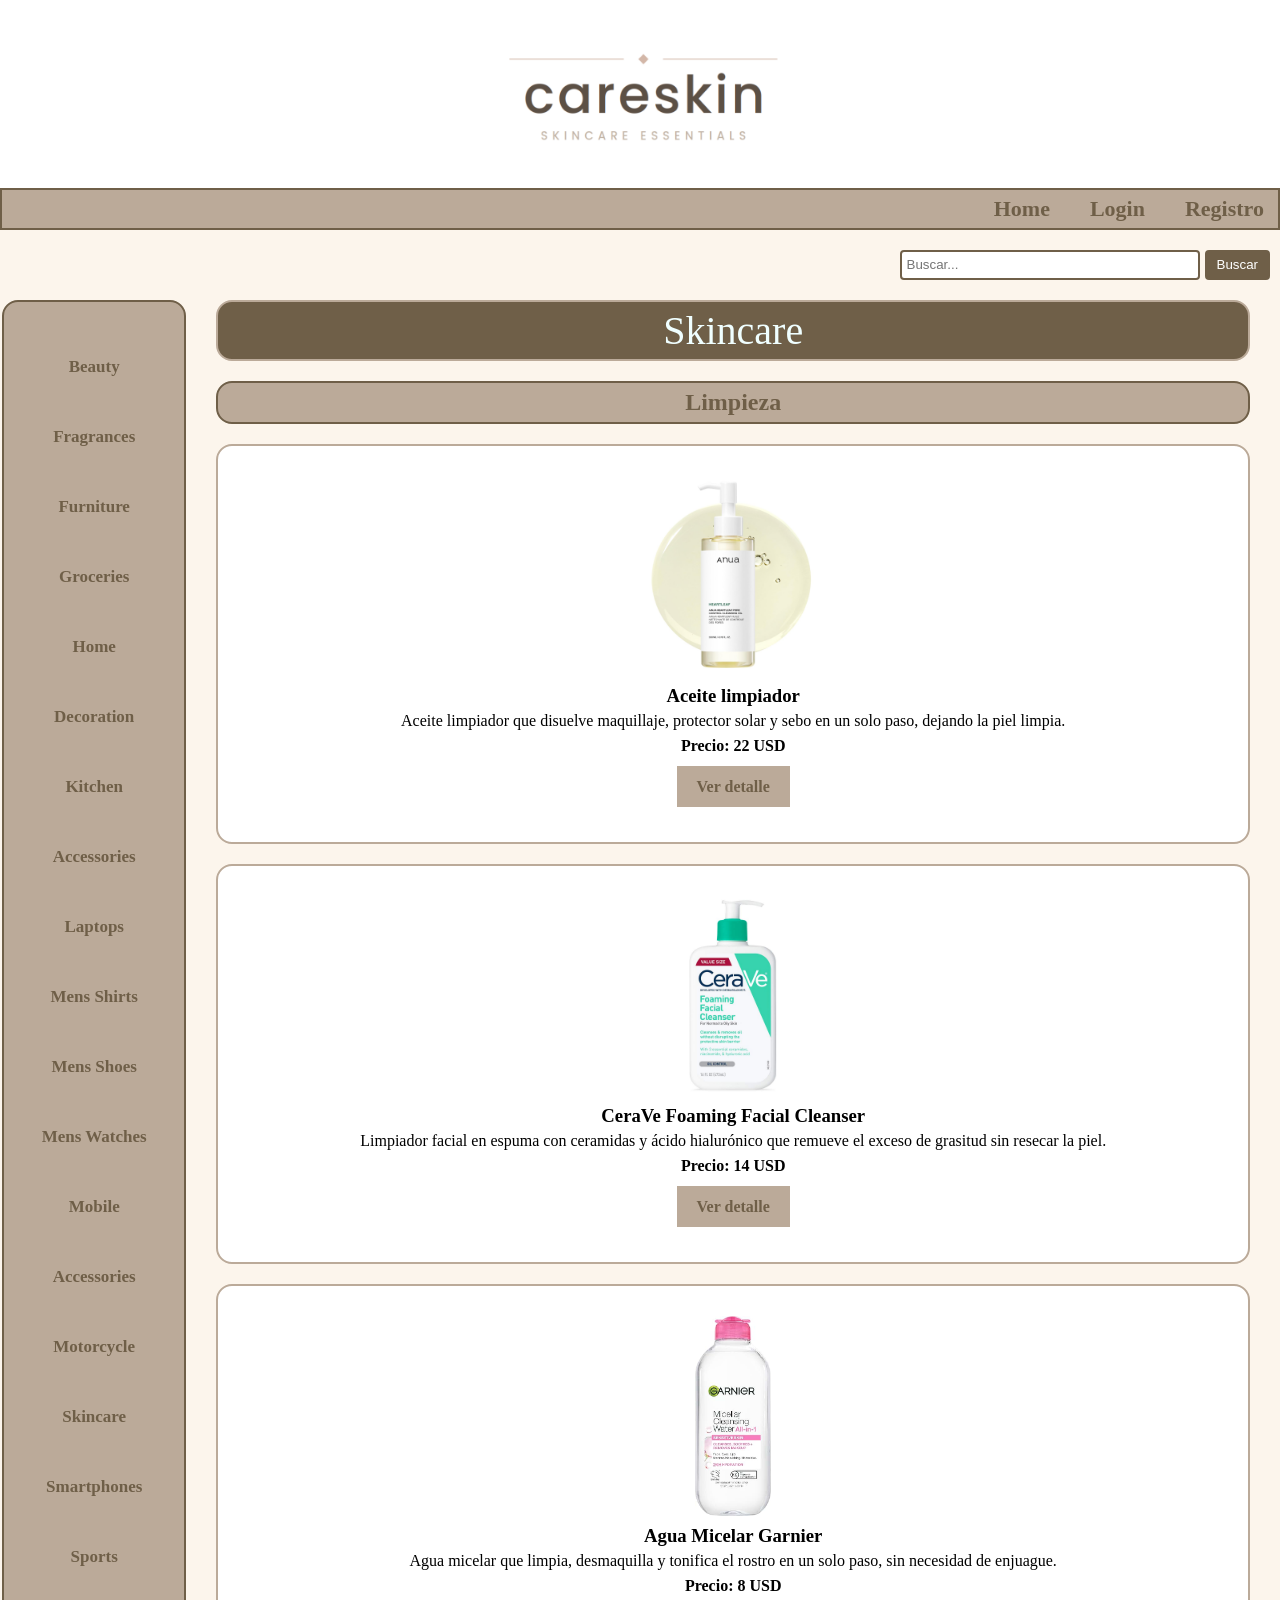
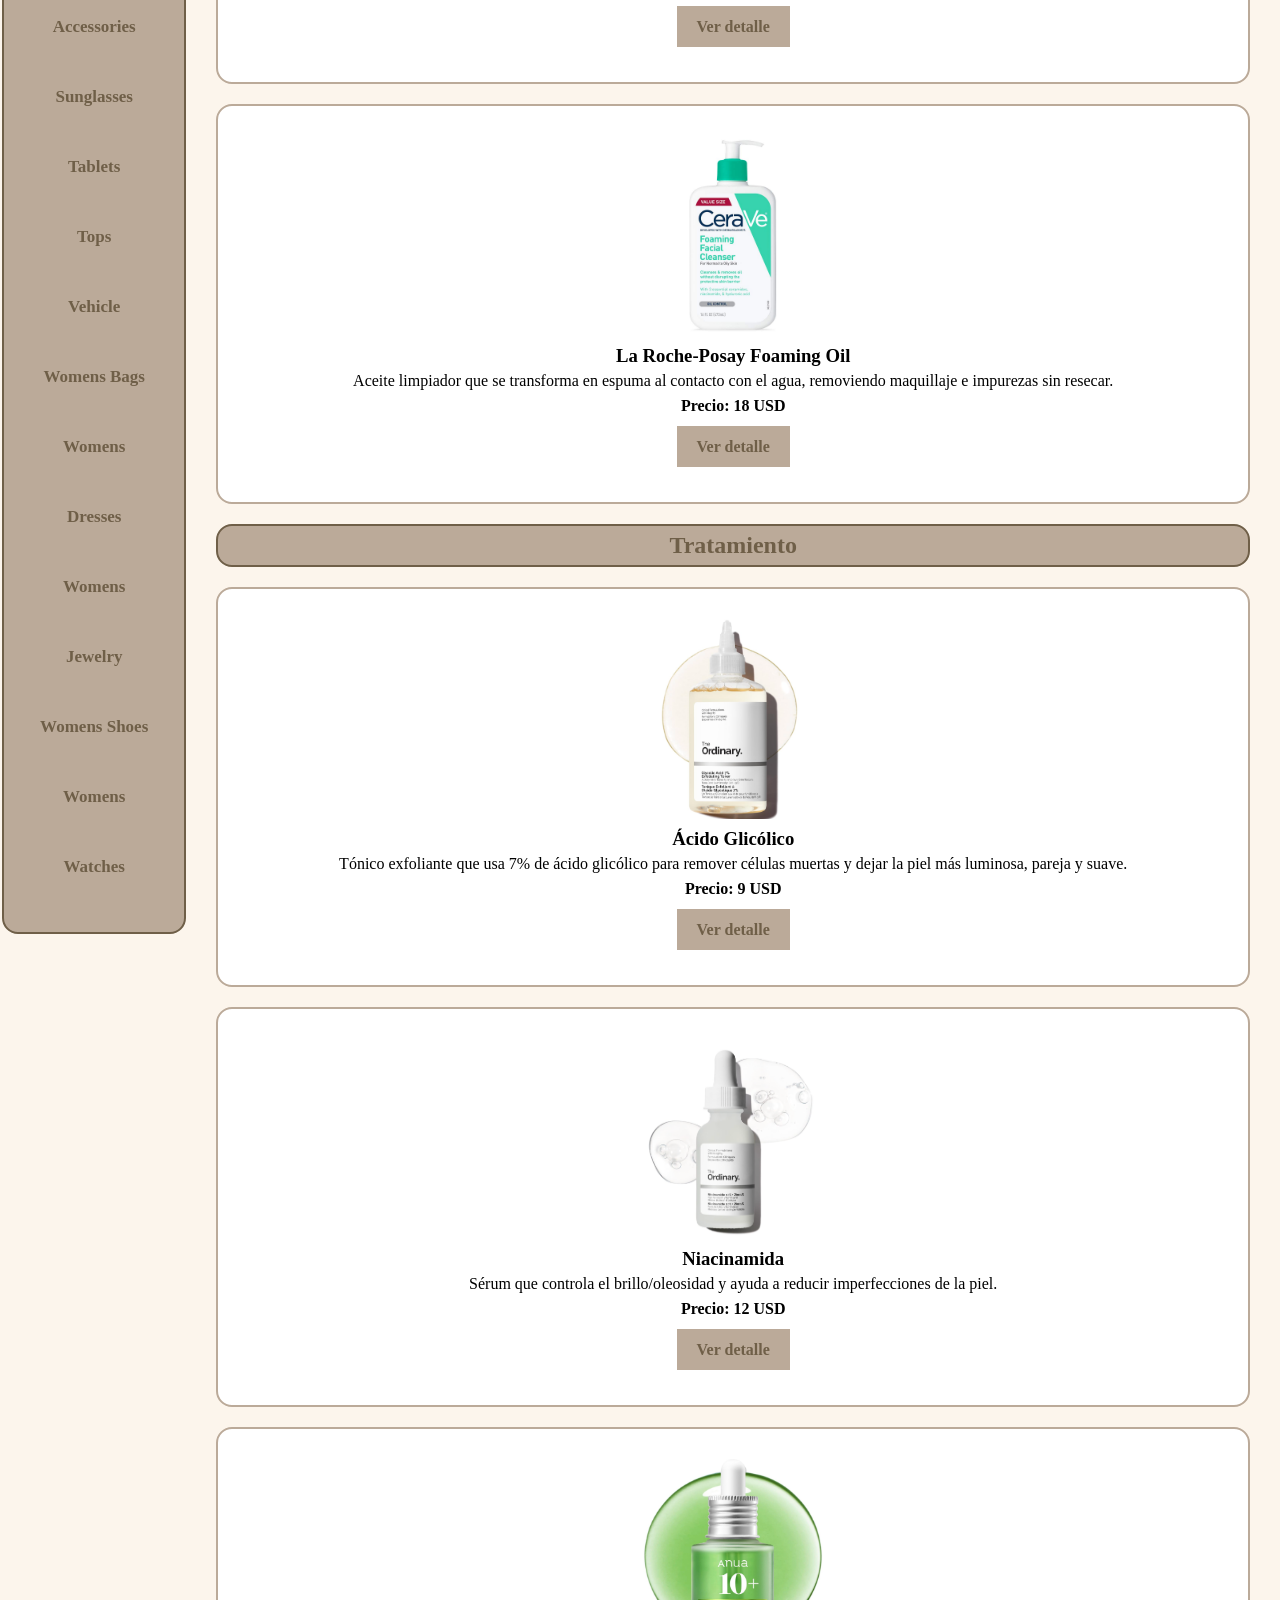
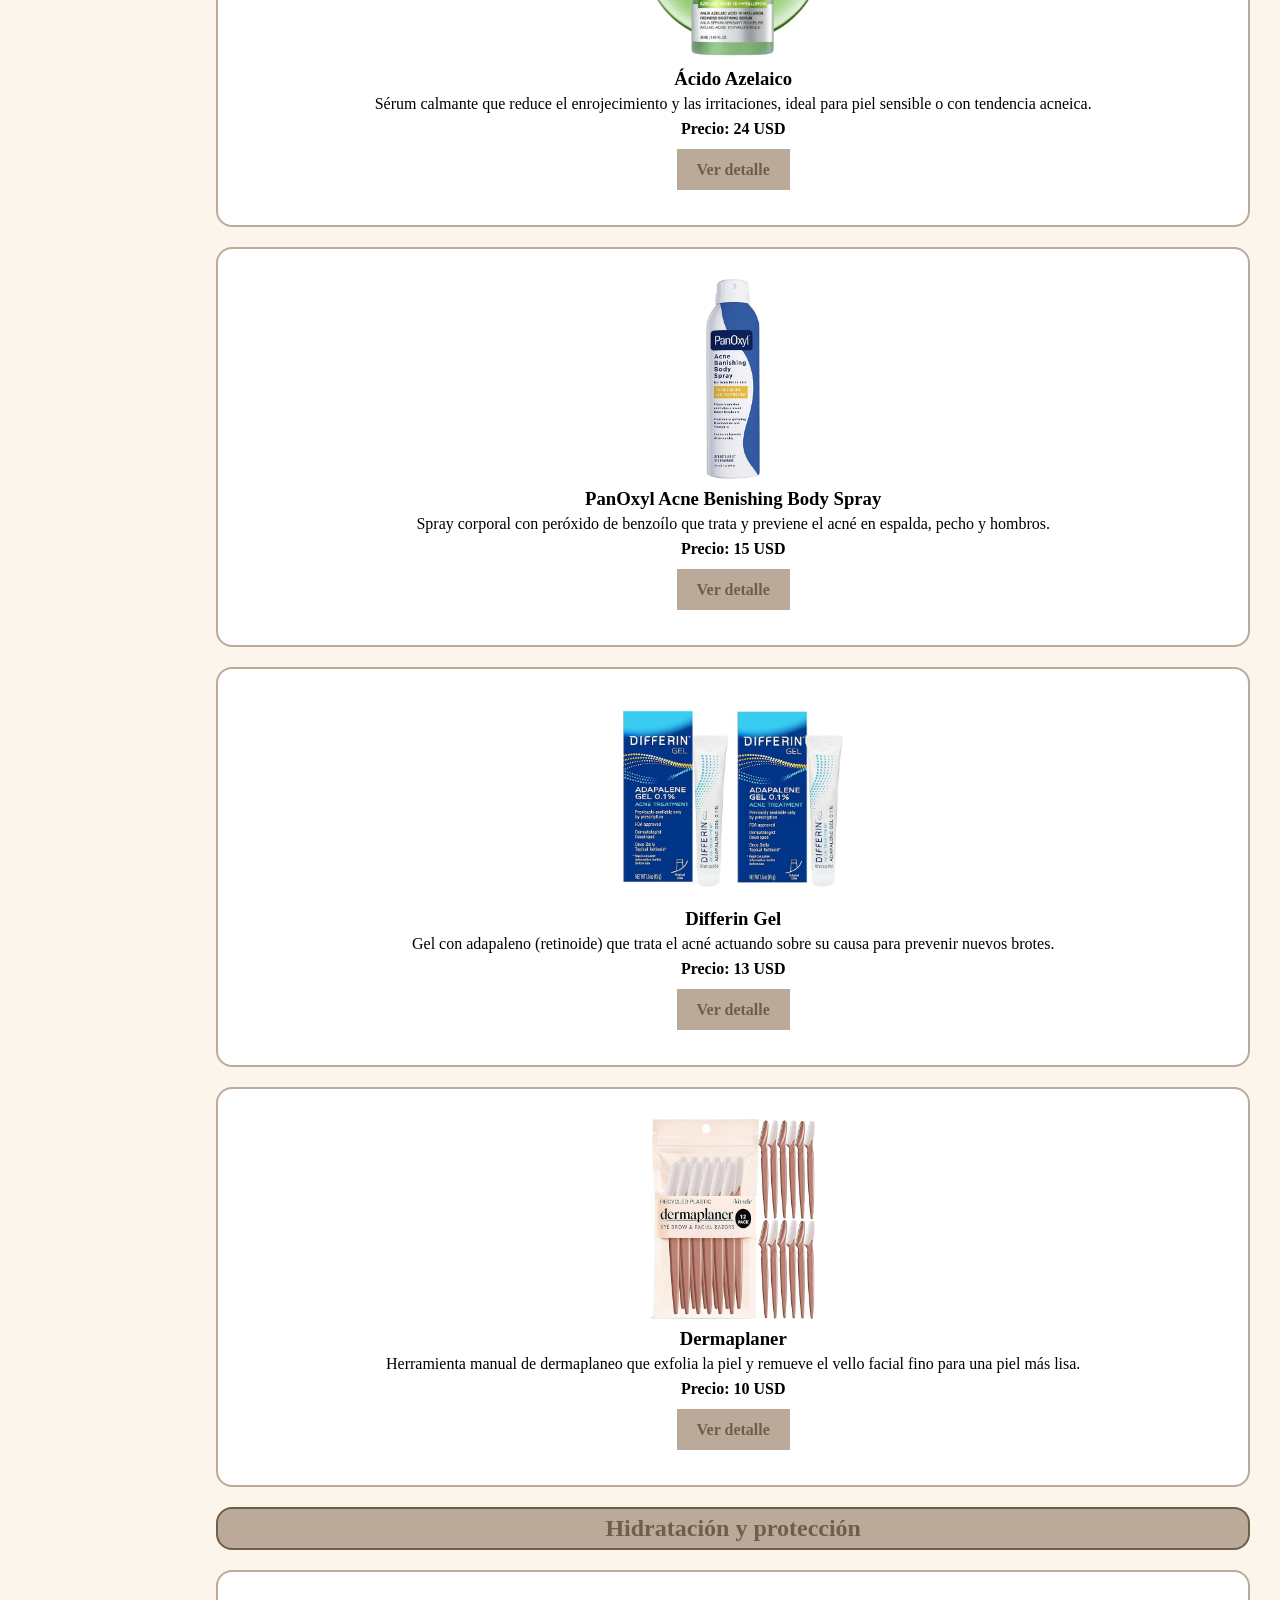
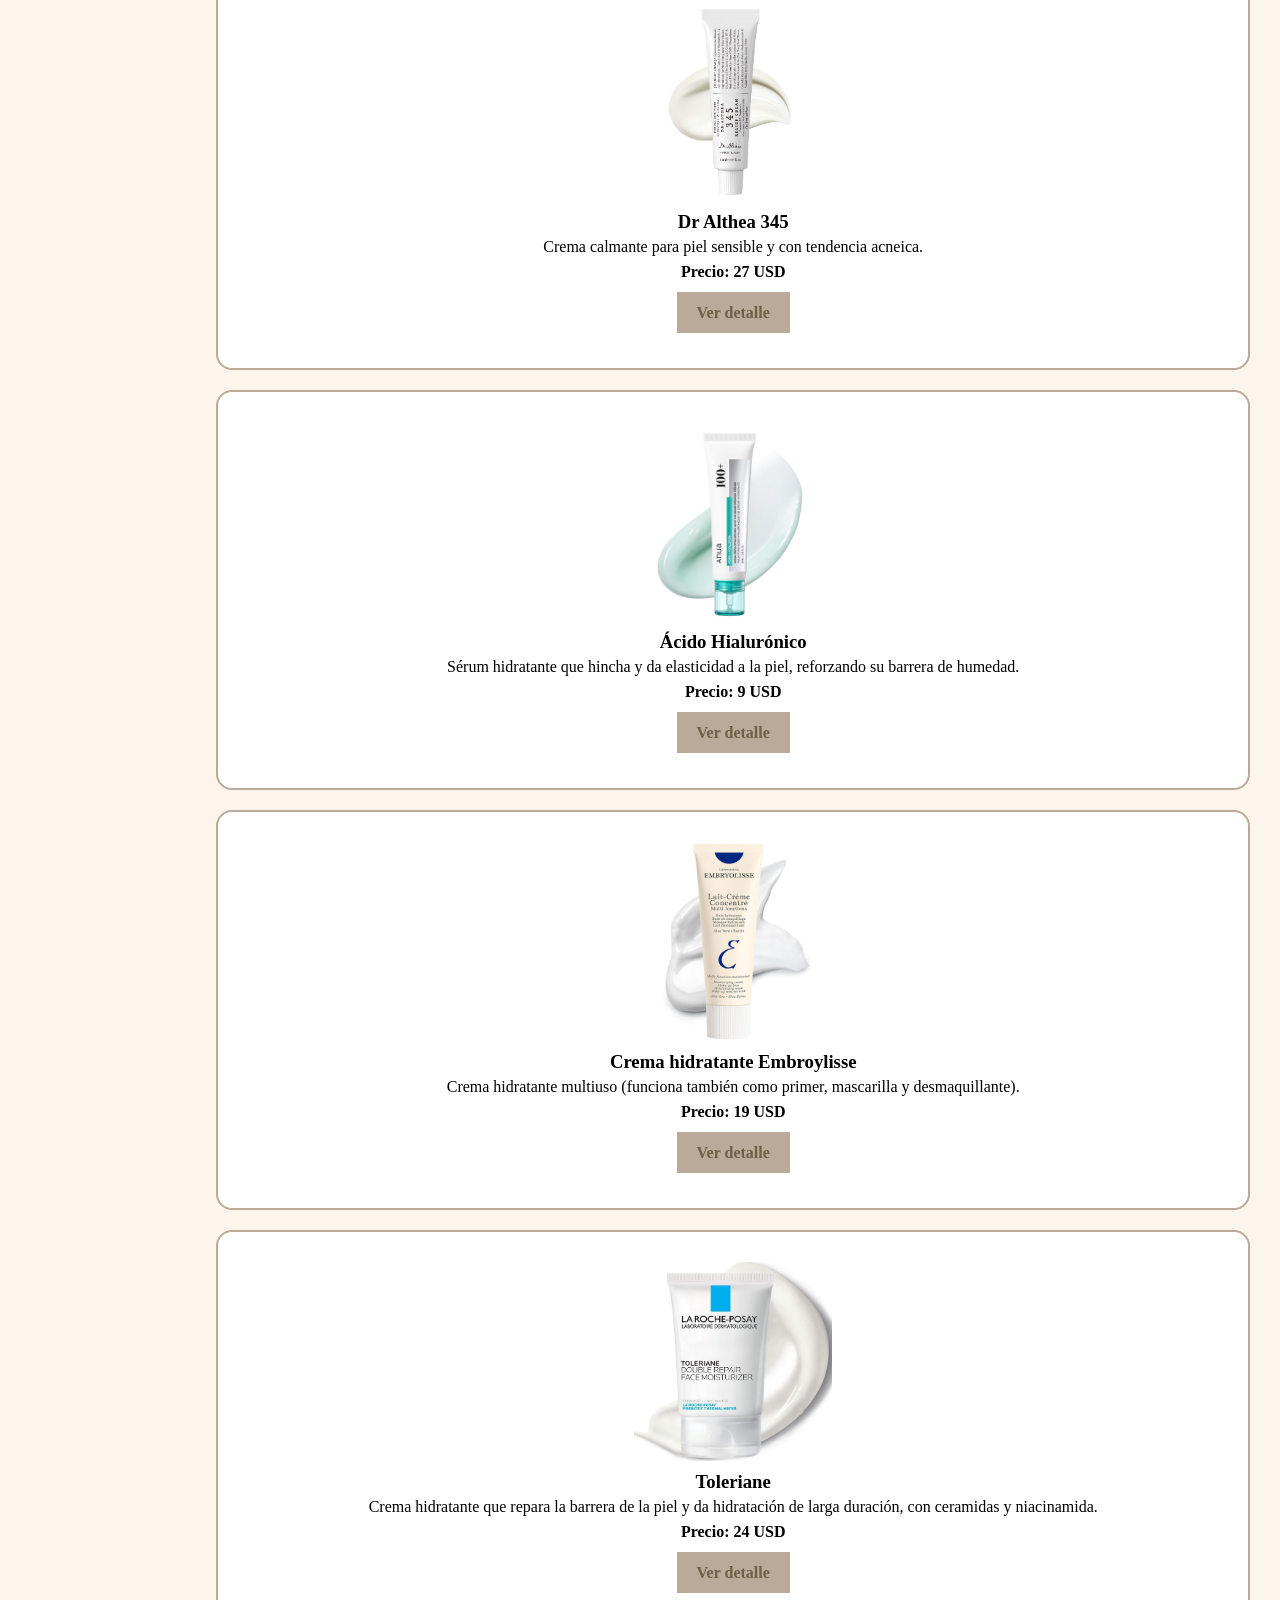
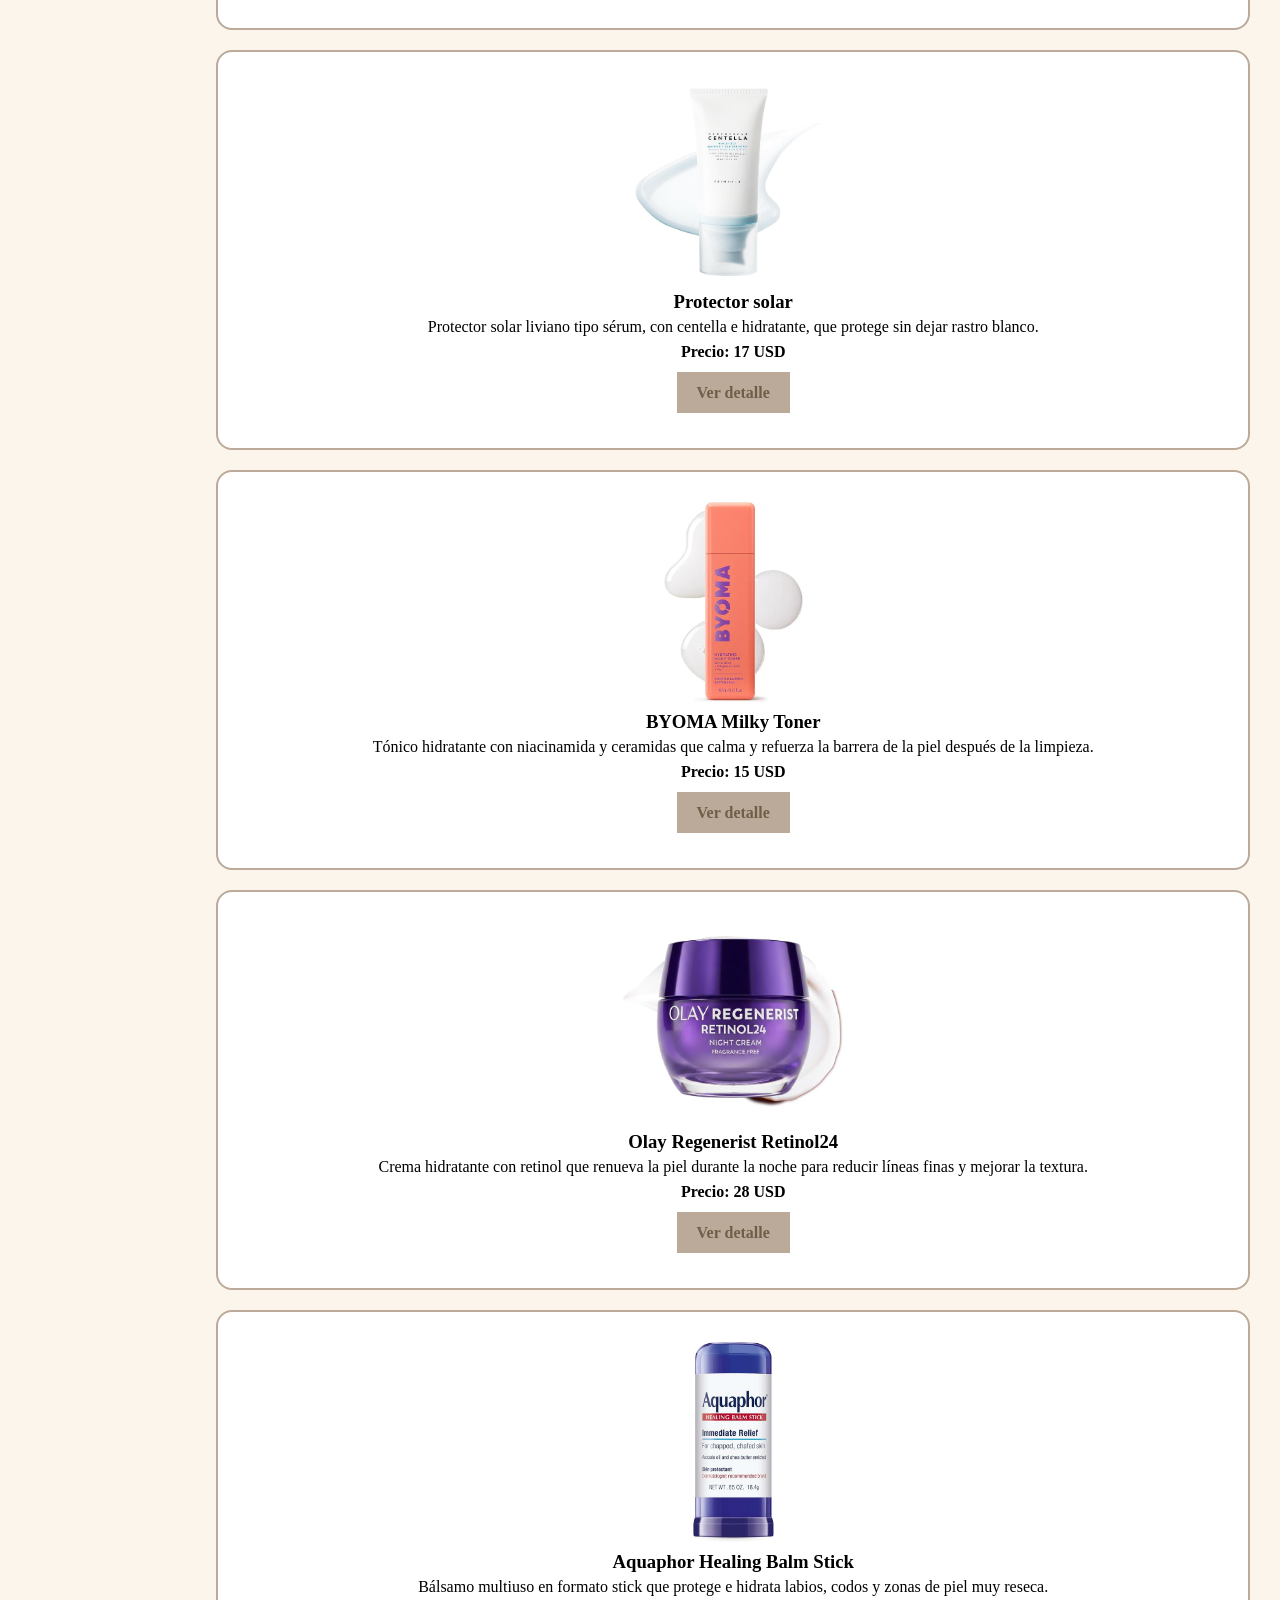
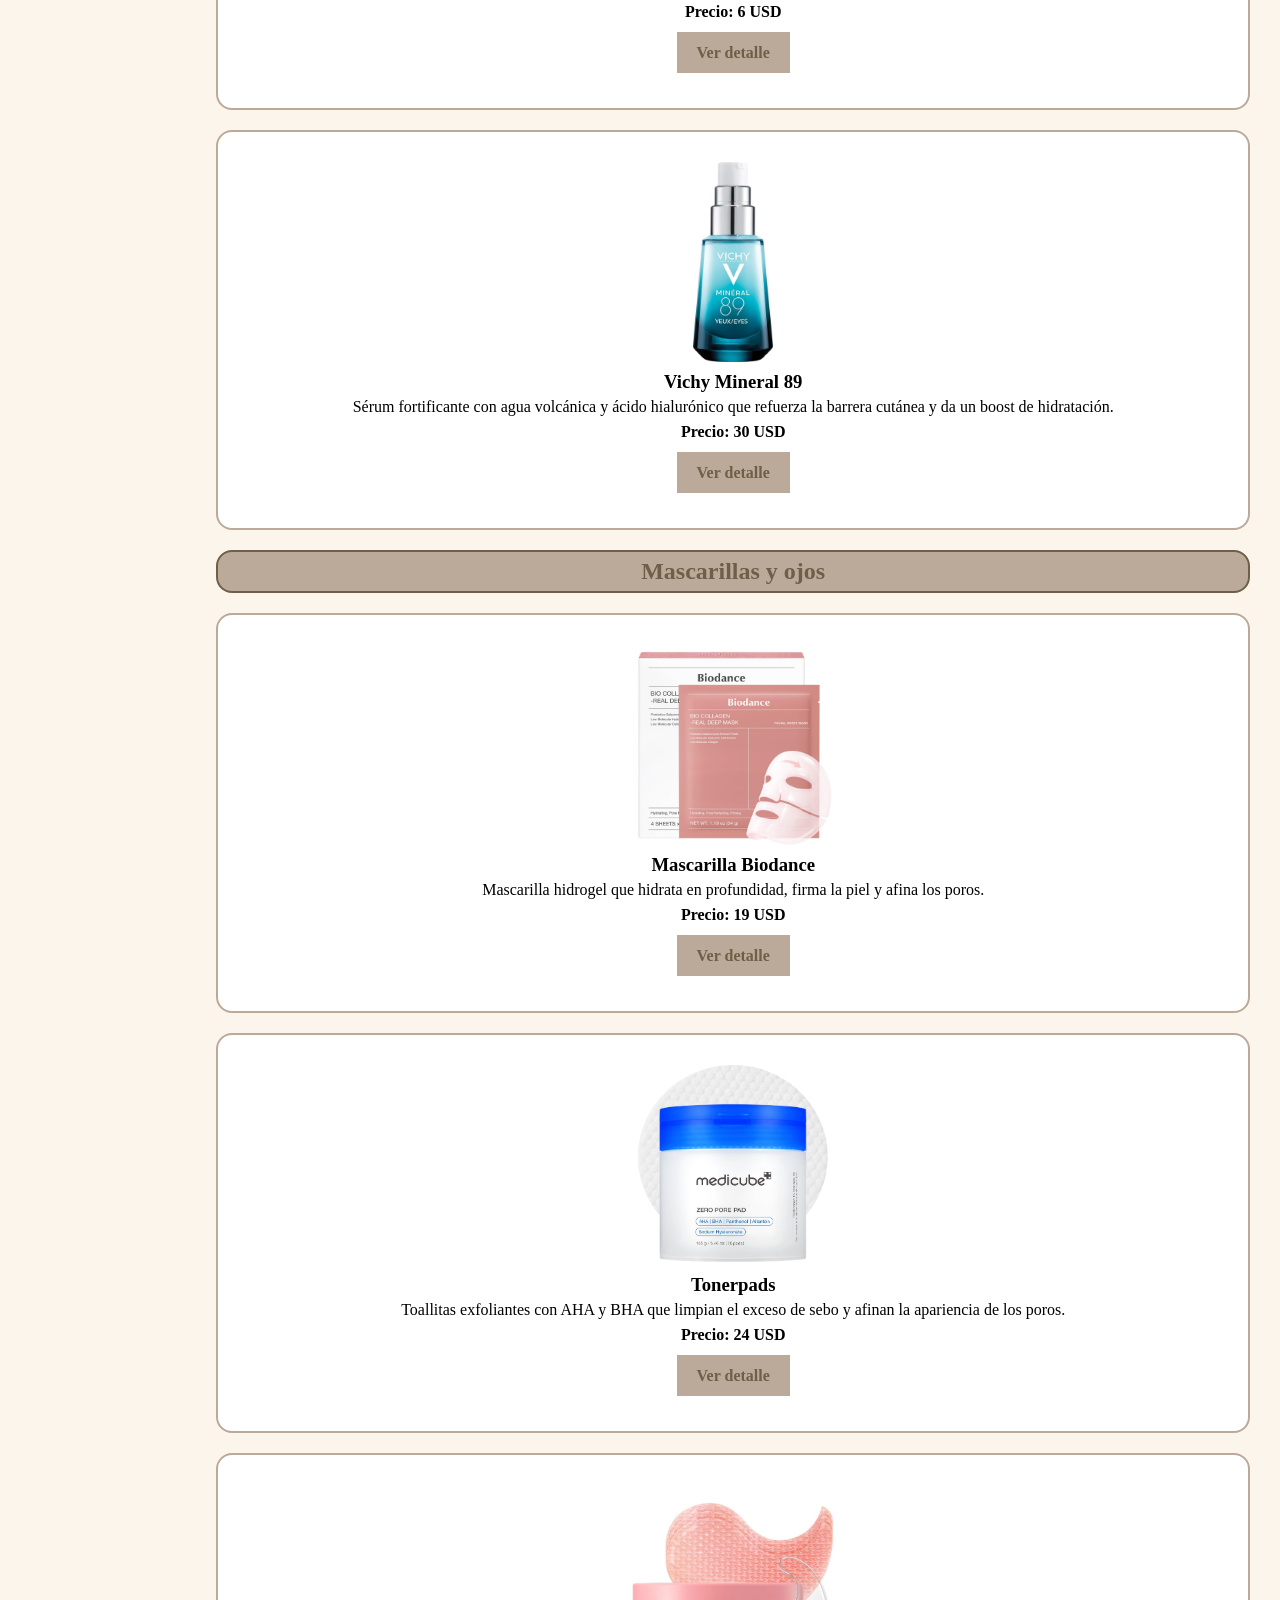
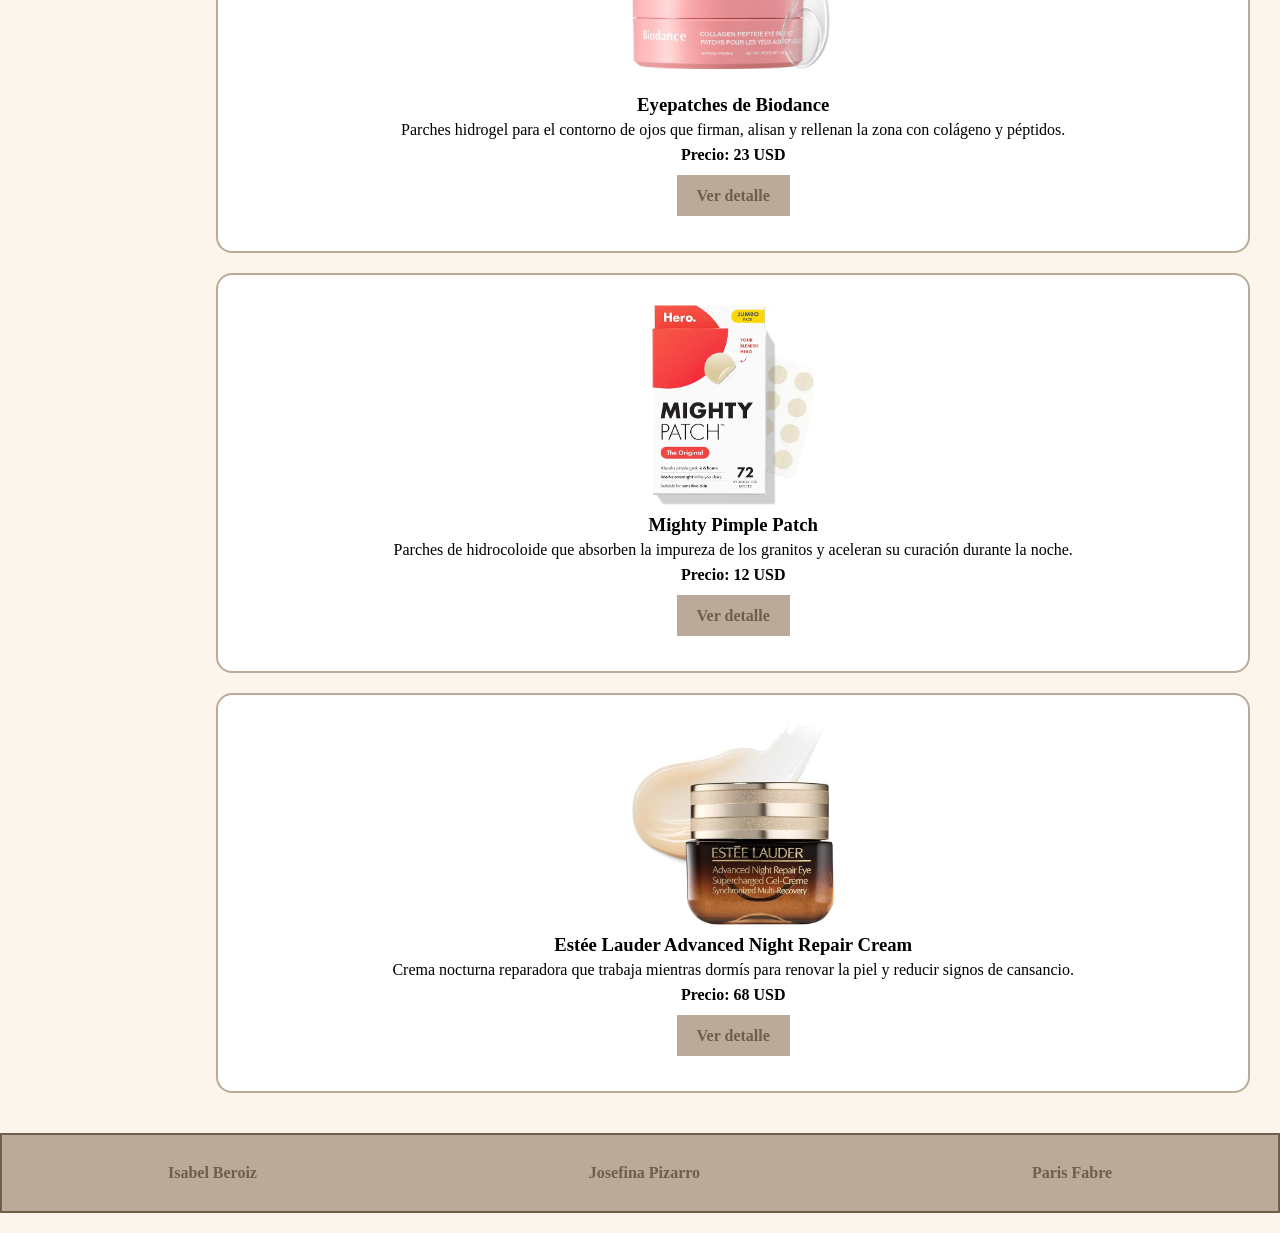
==== category.html @ c6a38566 "linkeamos los js con html" ====
<!DOCTYPE html>
<html lang="en">
<head>
    <meta charset="UTF-8">
    <meta name="viewport" content="width=device-width, initial-scale=1.0">
    <link rel="stylesheet" href="./css/styles.css">
    <title>Document</title>
</head>
<body>
    <header>
        <div class="logo-contenedor">
            <a href="./index.html">
                <img class="logo" src="./img/logo.png" alt="CareSkin">
            </a>
        </div>
        <nav class="horizontal">
            <ul>
                <li><a href="./index.html">Home</a></li>
                <li><a href="./login.html">Login</a></li>
                <li><a href="./register.html">Registro</a></li>
            </ul>
               </nav>
            <form action="./search-results.html" method="get" class="buscador-form">
                <input type="text" name="search" placeholder="Buscar..." class="buscador-input">
                <button type="submit" class="buscador-boton">Buscar</button>
            </form>
    </header>
    <div class="layout">
    <nav class="vertical">
        <ul>
            <li><a href="./category.html">Beauty</a></li>
            <li><a href="./category.html">Fragrances</a></li>
            <li><a href="./category.html">Furniture</a></li>
            <li><a href="./category.html">Groceries</a></li>
            <li><a href="./category.html">Home Decoration</a></li>
            <li><a href="./category.html">Kitchen Accessories</a></li>
            <li><a href="./category.html">Laptops</a></li>
            <li><a href="./category.html">Mens Shirts</a></li>
            <li><a href="./category.html">Mens Shoes</a></li>
            <li><a href="./category.html">Mens Watches</a></li>
            <li><a href="./category.html">Mobile Accessories</a></li>
            <li><a href="./category.html">Motorcycle</a></li>
            <li><a href="./category.html">Skincare</a></li>
            <li><a href="./category.html">Smartphones</a></li>
            <li><a href="./category.html">Sports Accessories</a></li>
            <li><a href="./category.html">Sunglasses</a></li>
            <li><a href="./category.html">Tablets</a></li>
            <li><a href="./category.html">Tops</a></li>
            <li><a href="./category.html">Vehicle</a></li>
            <li><a href="./category.html">Womens Bags</a></li>
            <li><a href="./category.html">Womens Dresses</a></li>
            <li><a href="./category.html">Womens Jewelry</a></li>
            <li><a href="./category.html">Womens Shoes</a></li>
            <li><a href="./category.html">Womens Watches</a></li>
        </ul>
    </nav>
    <section class="categoria">
        <h2 class="titulo-categoria">Skincare</h2>
        <div class="limpieza">
            <h2>Limpieza</h2> 
            <article class="producto">
                <img class="imagen" src="./img/mas.vendidos/limpiador.png" alt="Aceite Limpiador" class="img">
                <h3>Aceite limpiador</h3>
                <p>Aceite limpiador que disuelve maquillaje, protector solar y sebo en un solo paso, dejando la piel limpia.</p>
                <h4>Precio: 22 USD </h4>
                <a href="./product.html">Ver detalle</a>
            </article>
             <article class="producto">
                <img class="imagen" src="./img/aleatorios/cleanser.jpg" alt="CeraVe cleanser">
                <h3>CeraVe Foaming Facial Cleanser</h3>
                <p>Limpiador facial en espuma con ceramidas y ácido hialurónico que remueve el exceso de grasitud sin resecar la piel.</p>
                <h4>Precio: 14 USD</h4>
                <a href="./product.html">Ver detalle</a>
            </article>
              <article class="producto">
                <img class="imagen" src="./img/aleatorios/micelar.jpg" alt="Agus Micelar">
                <h3>Agua Micelar Garnier</h3>
                <p>Agua micelar que limpia, desmaquilla y tonifica el rostro en un solo paso, sin necesidad de enjuague.</p>
                <h4>Precio: 8 USD</h4>
                <a href="./product.html">Ver detalle</a>
            </article>
            
            <article class="producto">
                <img class="imagen" src="./img/aleatorios/cleanser.jpg" alt="Cleanser">
                <h3>La Roche-Posay Foaming Oil</h3>
                <p>Aceite limpiador que se transforma en espuma al contacto con el agua, removiendo maquillaje e impurezas sin resecar.</p>
                <h4>Precio: 18 USD</h4>
                <a href="./product.html">Ver detalle</a>
            </article>
        </div>
        <div class="tratamiento">
            <h2>Tratamiento</h2>
                <article class="producto">
                <img class="imagen" src="./img/mas.vendidos/glicolico.png" alt="Acido Glicolico" class="img">
                <h3>Ácido Glicólico</h3>
                <p>Tónico exfoliante que usa 7% de ácido glicólico para remover células muertas y dejar la piel más luminosa, pareja y suave.</p>
                <h4>Precio: 9 USD</h4>
                <a href="./product.html">Ver detalle</a>
            </article>
            <article class="producto">
                <img class="imagen" src="./img/mas.vendidos/niacinamida.png" alt="Niacinamida" class="img">
                <h3>Niacinamida</h3>
                <p>Sérum que controla el brillo/oleosidad y ayuda a reducir imperfecciones de la piel.</p>
                <h4>Precio: 12 USD</h4>
                <a href="./product.html">Ver detalle</a>
            </article>
            <article class="producto">
                <img class="imagen" src="./img/mas.vendidos/anua.png" alt="Acido Azelaico" class="img">
                <h3>Ácido Azelaico</h3>
                <p>Sérum calmante que reduce el enrojecimiento y las irritaciones, ideal para piel sensible o con tendencia acneica.</p>
                <h4> Precio: 24 USD </h4>
                <a href="./product.html">Ver detalle</a>
            </article>
             <article class="producto">
                <img class="imagen" src="./img/aleatorios/spray.jpg" alt="PanOxyl Acne">
                <h3>PanOxyl Acne Benishing Body Spray</h3>
                <p>Spray corporal con peróxido de benzoílo que trata y previene el acné en espalda, pecho y hombros.</p>
                <h4>Precio: 15 USD</h4>
                <a href="./product.html">Ver detalle</a>
            </article>
            <article class="producto">
                <img class="imagen" src="./img/aleatorios/differin.jpg" alt="Differin">
                <h3>Differin Gel</h3>
                <p>Gel con adapaleno (retinoide) que trata el acné actuando sobre su causa para prevenir nuevos brotes.</p>
                <h4>Precio: 13 USD</h4>
                <a href="./product.html">Ver detalle</a>
            </article>
             <article class="producto">
                <img class="imagen" src="./img/aleatorios/dermaplaner.jpg" alt="Dermaplaner">
                <h3>Dermaplaner</h3>
                <p>Herramienta manual de dermaplaneo que exfolia la piel y remueve el vello facial fino para una piel más lisa.</p>
                <h4>Precio: 10 USD</h4>
                <a href="./product.html">Ver detalle</a>
            </article>
        </div>
        <div class="hidratacion">
            <h2>Hidratación y protección</h2>
            
            <article class="producto">
                <img class="imagen" src="./img/mas.vendidos/crema345.png" alt="Dr Althea 345" class="img">
                <h3>Dr Althea 345</h3>
                <p>Crema calmante para piel sensible y con tendencia acneica.</p>
                <h4>Precio: 27 USD</h4>
                <a href="./product.html">Ver detalle</a>
            </article>
              <article class="producto">
                <img class="imagen" src="./img/mas.vendidos/hyaluronic.png" alt="Acido Hialuronico" class="img">
                <h3>Ácido Hialurónico</h3>
                <p>Sérum hidratante que hincha y da elasticidad a la piel, reforzando su barrera de humedad.</p>
                <h4>Precio: 9 USD</h4>
                <a href="./product.html">Ver detalle</a>
            </article>
            <article class="producto">
                <img class="imagen" src="./img/mas.vendidos/embroylisse.png" alt="Crema Embroylisse" class="img">
                <h3>Crema hidratante Embroylisse</h3>
                <p>Crema hidratante multiuso (funciona también como primer, mascarilla y desmaquillante).</p>
                <h4>Precio: 19 USD </h4>
                <a href="./product.html">Ver detalle</a>
            </article>
               <article class="producto">
                <img class="imagen" src="./img/mas.vendidos/laroche.png" alt="Toleriane" class="img">
                <h3>Toleriane</h3>
                <p>Crema hidratante que repara la barrera de la piel y da hidratación de larga duración, con ceramidas y niacinamida.</p>
                <h4>Precio: 24 USD</h4>
                <a href="./product.html">Ver detalle</a>
            </article>
            <article class="producto">
                <img class="imagen" src="./img/mas.vendidos/protector.png" alt="Protector Solar" class="img">
                <h3>Protector solar</h3>
                <p>Protector solar liviano tipo sérum, con centella e hidratante, que protege sin dejar rastro blanco.</p>
                <h4>Precio: 17 USD</h4>
                <a href="./product.html">Ver detalle</a>
            </article>
            <article class="producto">
                <img class="imagen" src="./img/aleatorios/toner.webp" alt="Toner">
                <h3>BYOMA Milky Toner</h3>
                <p>Tónico hidratante con niacinamida y ceramidas que calma y refuerza la barrera de la piel después de la limpieza.</p>
                <h4>Precio: 15 USD</h4>
                <a href="./product.html">Ver detalle</a>
            </article>
             <article class="producto">
                <img class="imagen" src="./img/aleatorios/retinol.jpg" alt="Retinol">
                <h3>Olay Regenerist Retinol24</h3>
                <p>Crema hidratante con retinol que renueva la piel durante la noche para reducir líneas finas y mejorar la textura.</p>
                <h4>Precio: 28 USD</h4>
                <a href="./product.html">Ver detalle</a>
            </article>
              <article class="producto">
                <img class="imagen" src="./img/aleatorios/aquaphor.jpg" alt="Aquaphor">
                <h3>Aquaphor Healing Balm Stick</h3>
                <p>Bálsamo multiuso en formato stick que protege e hidrata labios, codos y zonas de piel muy reseca.</p>
                <h4>Precio: 6 USD</h4>
                <a href="./product.html">Ver detalle</a>
            </article>
            <article class="producto">
                <img class="imagen" src="./img/aleatorios/vichy.jpg" alt="Vichy">
                <h3>Vichy Mineral 89</h3>
                <p>Sérum fortificante con agua volcánica y ácido hialurónico que refuerza la barrera cutánea y da un boost de hidratación.</p>
                <h4>Precio: 30 USD</h4>
                <a href="./product.html">Ver detalle</a>
            </article>
        </div>
        <div class="mascarillas">
            <h2>Mascarillas y ojos</h2>
             <article class="producto">
                <img class="imagen" src="./img/mas.vendidos/mascarilla.png" alt="Mascarilla Biodance" class="img">
                <h3>Mascarilla Biodance</h3> 
                <p>Mascarilla hidrogel que hidrata en profundidad, firma la piel y afina los poros.</p>
                <h4>Precio: 19 USD</h4>
                <a href="./product.html">Ver detalle</a>
            </article>
            <article class="producto">
                <img class="imagen" src="./img/mas.vendidos/tonerpads.png" alt="Toner Pads" class="img">
                <h3>Tonerpads</h3>
                <p>Toallitas exfoliantes con AHA y BHA que limpian el exceso de sebo y afinan la apariencia de los poros.</p>
                <h4> Precio: 24 USD</h4>
                <a href="./product.html">Ver detalle</a>
            </article>
            <article class="producto">
                <img class="imagen" src="./img/mas.vendidos/ojeras.png" alt="Eye Patches" class="img">
                <h3>Eyepatches de Biodance</h3>
                <p>Parches hidrogel para el contorno de ojos que firman, alisan y rellenan la zona con colágeno y péptidos.</p>
                <h4>Precio: 23 USD</h4>
                <a href="./product.html">Ver detalle</a>
            </article>
            <article class="producto">
                <img class="imagen" src="./img/aleatorios/ppatches.webp" alt="Patches">
                <h3>Mighty Pimple Patch</h3>
                <p>Parches de hidrocoloide que absorben la impureza de los granitos y aceleran su curación durante la noche.</p>
                <h4>Precio: 12 USD</h4>
                <a href="./product.html">Ver detalle</a>
            </article>
             <article class="producto">
                <img class="imagen" src="./img/aleatorios/eyecream.jpg" alt="Eyecream">
                <h3>Estée Lauder Advanced Night Repair Cream</h3>
                <p>Crema nocturna reparadora que trabaja mientras dormís para renovar la piel y reducir signos de cansancio.</p>
                <h4>Precio: 68 USD</h4>
                <a href="./product.html">Ver detalle</a>
            </article>
        </div>
    
            </section>
    </div>
    <footer>
        <ul>
            <li>Isabel Beroiz</li>
            <li>Josefina Pizarro</li>
            <li>Paris Fabre</li>
        </ul>
    </footer>
    <script src="./js/category.js"></script>
</body>
</html>
---- css/styles.css ----
* {
    box-sizing: border-box;
    margin: 0;
    padding: 0;
}

ul,ol,li {
    list-style-type: none;
}

body {
    background-color: #fcf5ec;
}

a {
  text-decoration: none;
}

.horizontal {
    display: flex;
    flex-direction: column;
    align-items: flex-end;
    width: 100%;
}

.horizontal ul{
    display: flex;
    flex-direction: row;
    flex-wrap: wrap;
    justify-content: flex-end;
    background-color: #BBAA99;
    padding: 6px 14px;
    border: #6F5F48 solid 2px;
    width: 100%;
}

.horizontal li {
    margin-left: 40px;
}

.horizontal a {
    font-size: 22px;
    font-family:Georgia, 'Times New Roman', Times, serif; 
    color:#6F5F48;     
    font-weight: bold;
}
.buscador-form {
    display: flex;
    justify-content:flex-end;
    gap: 5px;
    margin-top: 20px;
    margin-right: 10px;
}

.buscador-input{
    padding: 5px;
    border: 2px solid #6F5F48;
    border-radius: 4px;
    color: #6F5F48;
    width: 300px;
    height: 30px;
}

.buscador-boton{
    padding: 5px 10px;
    background-color: #6F5F48;
    color: white;
    border: 2px solid #6F5F48;
    border-radius: 4px;
}

.aleatorio img{
    width: 220px;
}

.layout{
    display: flex;
    flex-direction: row;
    flex-wrap: nowrap;
    width: 100%;
}

.vertical{
    width: 220px;
}

.vertical ul{
    display: block;
    background-color:#BBAA99;
    padding: 30px;
    margin-left: 2px;
    border: 2px solid #6F5F48;
    text-align: center;
    margin-top: 20px;
    border-radius: 16px;
}

.vertical a{
    font-size: 17px;
    font-family:Georgia, 'Times New Roman', Times, serif; 
    color:#6F5F48;     
    font-weight: bold;
    line-height: 70px;
}

.logo{
    display: block;
    margin: 0 auto;
    width: 500px;
    height: auto;
}

.logo-contenedor {
    background-color: white;
}

footer {
    padding: 20px 0;
}

footer ul{
    display: flex;
    justify-content: space-around;
    align-items: center;
    flex-direction: row;
    background-color:#BBAA99;
    font-size: 16px;
    font-family:Georgia, 'Times New Roman', Times, serif;
    color:#6F5F48;
    font-weight: bold;
    border: 2px solid #6F5F48;
    height: 80px;
}

.secciones-productos {
    display: flex;
    flex-wrap: nowrap;
    flex-direction: row;
    gap: 80px;
    padding: 20px 50px;
}

.producto {
    text-align: center;
    padding: 30px;
    line-height: 25px;
    background-color: white;
    border: 2px solid #BBAA99;
    margin-bottom: 20px;
    width: 100%;
    height: 400px;
    border-radius: 16px;
}

.producto a{
    display: inline-block;
    margin-top: 8px;
    padding: 8px 20px;
    background-color:#BBAA99;
    color: #6F5F48;
    font-weight: bold;
}

.secciones-productos h2{
    background-color: #BBAA99;
    padding: 8px 20px;
    border: 2px solid #6F5F48;
    color: #6F5F48;
    text-align: center;
    margin-bottom: 20px;
    border-radius: 16px;
}

.imagen {
    height: 200px;
    width: 220px;
    object-fit: contain;
}

.login {
    display: flex;
    flex-direction: column;
    align-items: center;
    padding: 60px 20px;
    flex: 1;
}
.login form {
    display: flex;
    flex-direction: column;
    color:#6F5F48;
    border: 2px solid #6F5F48;
    padding: 40px;
    gap: 15px;
    width: 450px;
    background-color: white;
}

.login form h2 {
    text-align: center;
}

.login form a{
    display: inline-block;
    padding: 8px 20px;
    color: #6F5F48;
    text-align: center;
}
.login form button {
    display: inline-block;
    margin-top: 8px;
    padding: 8px 20px;
    background-color:#BBAA99;
    color: #6F5F48;
    font-weight: bold;
}
.register {
    display: flex;
    flex-direction: column;
    align-items: center;
    padding: 60px 20px;
    flex: 1;
}
.register form a{
    display: inline-block;
    padding: 8px 20px;
    color: #6F5F48;
    text-align: center;
}
.register form button {
    display: inline-block;
    margin-top: 8px;
    padding: 8px 20px;
    background-color:#BBAA99;
    color: #6F5F48;
    font-weight: bold;
}
.register form h2 {
    text-align: center;
}
.register form {
    display: flex;
    flex-direction: column;
    color:#6F5F48;
    border: 2px solid #6F5F48;
    padding: 40px;
    gap: 15px;
    width: 450px;
    background-color: white;
}
.mascarilla {
    padding: 20px 70px;
    text-align: center;
}

.mascarilla img {
    width: 700px;
    background-color: white;
    border: 2px solid #BBAA99;
    padding: 20px;
}
.mascarilla .precio {
    font-family: Georgia, 'Times New Roman', Times, serif;
    font-size: 30px;
    font-weight: bold;
    color: #6F5F48;
    margin-top: 40px;
}
.mascarilla .descripcion {
    font-family: Georgia, 'Times New Roman', Times, serif;
    font-size: 22px;
    color: #6F5F48;
    max-width: 800px;
    margin: 20px auto 0;
}

.mascarilla h2 {
    font-size: 40px;
    background-color: #6F5F48;
    color: azure;
    font-weight: normal;
    padding: 5px;
    border: #BBAA99 solid 2px;
    text-align: center;
    margin-bottom: 20px;
    border-radius: 16px;
}
.mascarilla h3{
    font-size: 25px;
    margin: 20px;
    color: #6F5F48;
}
.mascarilla h4 {
    font-family: Georgia, 'Times New Roman', Times, serif;
    font-size: 27px;
    margin: 8px;
    margin-top: 100px;
    background-color:#BBAA99;
    border: #6F5F48 solid 2px;
    color:#6F5F48;
    padding: 5px ;
}
.mascarilla h5 {
    font-family: Georgia, 'Times New Roman', Times, serif;
    font-size: 22px;
    margin: 8px;
    color:#6F5F48;

}
.mascarilla ul {
    display: flex;
    justify-content: center;
    gap: 180px;
    margin-top: 60px;
   
}
.mascarilla li{
    border: #6F5F48 dotted 2px;
    padding: 25px 30px;
    font-family: Georgia, 'Times New Roman', Times, serif;
    font-size: 20px;
    background-color: #6F5F48;
    color: azure;
}
.limpieza h2{
    background-color: #BBAA99;
    padding: 6px 14px;
    border: #6F5F48 solid 2px;
    color: #6F5F48;
    text-align: center;
    margin-bottom: 20px; 
    border-radius: 16px;
}

.hidratacion h2 {
    background-color: #BBAA99;
    padding: 6px 14px;
    border: #6F5F48 solid 2px;
    color: #6F5F48;
    text-align: center;
    margin-bottom: 20px;
    border-radius: 16px;
}

.tratamiento h2 {
    background-color: #BBAA99;
    padding: 6px 14px;
    border: #6F5F48 solid 2px;
    color: #6F5F48;
    text-align: center;
    margin-bottom: 20px;
    border-radius: 16px;
}

.mascarillas h2 {
    background-color: #BBAA99;
    padding: 6px 14px;
    border: #6F5F48 solid 2px;
    color: #6F5F48;
    text-align: center;
    margin-bottom: 20px;
    border-radius: 16px;
}

.categoria {
    width: 100%;
    padding: 0 30px;
}

.titulo-categoria {
    font-size: 40px;
    background-color: #6F5F48;
    color: azure;
    font-weight: normal;
    padding: 5px;
    border: #BBAA99 solid 2px;
    text-align: center;
    margin-bottom: 20px;
    margin-top: 20px;
    border-radius: 16px;
}

.contenido {
    flex: 1;
    display: flex;
    flex-direction: column;
}

.resenas {
    padding: 0 70px 40px;
    display: flex;
    flex-direction: column;
    gap: 20px;
    margin-top: 10px;
}

.resenas article {
    background-color: #6F5F48;
    padding: 20px;
    font-family: Georgia, 'Times New Roman', Times, serif;
    color: azure;
    margin-top: 30px;
}

.resenas span {
    font-weight: bold;
    margin-right: 15px;
}

.resenas .rating {
    margin: 8px 0;
    font-size: 20px;
}
.resenas h4 {
    font-family: Georgia, 'Times New Roman', Times, serif;
    font-size: 27px;
    margin: 8px;
    margin-top: 10px;
    background-color:#BBAA99;
    border: #6F5F48 solid 2px;
    color:#6F5F48;
    padding: 5px ;
    text-align: center;
}
.resultados {
    flex: 1;
    padding: 20px;

}
.resultados h2{
    color: #6F5F48;
    text-align: center;
    padding: 20px;
}
.resultados-lista {
    display: flex;
    flex-wrap: wrap;
    gap: 20px;
}

.sin-resultados {
    color: #6F5F48;
    text-align: center;
    padding: 20px;
    font-size: 25px;
    text-transform: bold;
}
@media (max-width: 768px) {
.logo {
    width: 250px;
}
.horizontal a {
    font-size: 16px;
}
.horizontal li {
    margin-left: 15px;
}
.buscador-input {
    width: 180px;
}
.layout {
    flex-direction: column;
}
.vertical {
    width: 100%;
}
.secciones-productos {
    flex-direction: column;
    gap: 20px;
    padding: 20px 15px;
}
.producto {
    height: auto;
}
.login form {
width: 90%;
}
.register form {
    width: 90%;
}
.mascarilla {
    padding: 20px 15px;
}
.mascarilla {
padding: 20px 15px;
}
.mascarilla img {
    width: 100%;
}
.mascarilla ul {
    flex-direction: column;
    align-items: center;
    gap: 20px;
}
.resenas {
    padding: 0 15px 40px;
}
.categoria {
    padding: 0 15px;
}
footer ul {
    flex-wrap: wrap;
    height: auto;
    padding: 10px 0;
}

}
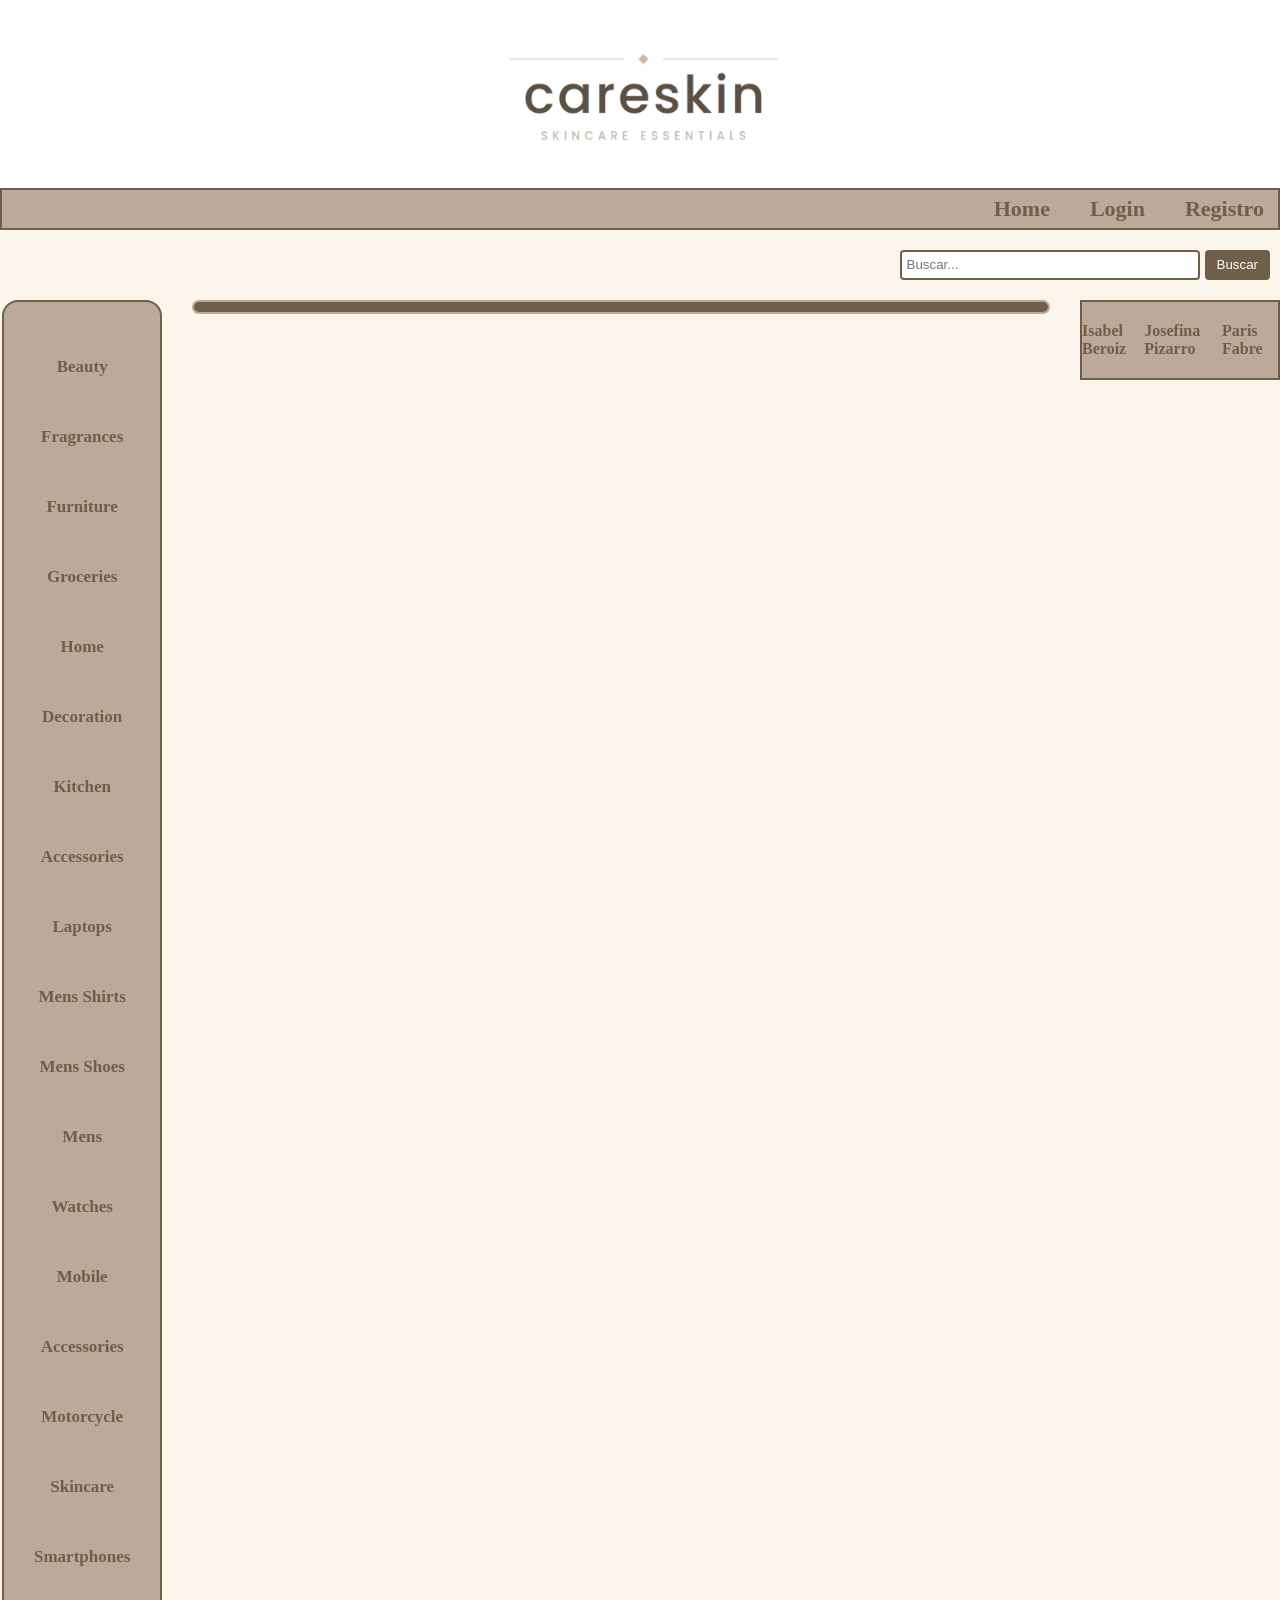
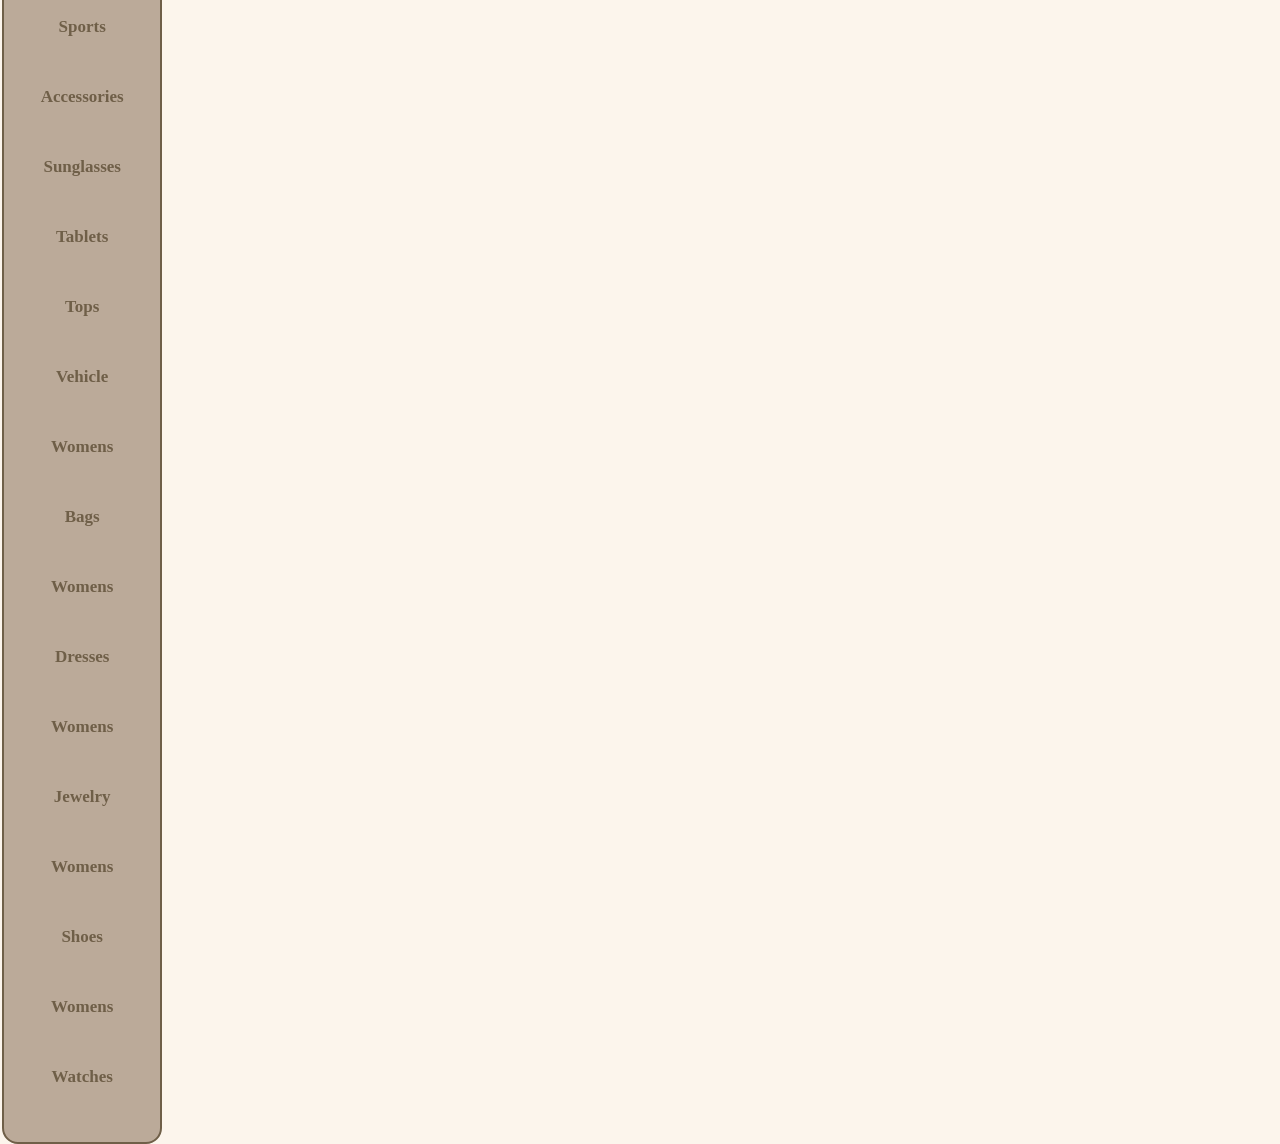
==== commit d3eb31c8: "category.html modificado" ====
--- a/category.html
+++ b/category.html
@@ -55,192 +55,10 @@
         </ul>
     </nav>
     <section class="categoria">
-        <h2 class="titulo-categoria">Skincare</h2>
-        <div class="limpieza">
-            <h2>Limpieza</h2> 
-            <article class="producto">
-                <img class="imagen" src="./img/mas.vendidos/limpiador.png" alt="Aceite Limpiador" class="img">
-                <h3>Aceite limpiador</h3>
-                <p>Aceite limpiador que disuelve maquillaje, protector solar y sebo en un solo paso, dejando la piel limpia.</p>
-                <h4>Precio: 22 USD </h4>
-                <a href="./product.html">Ver detalle</a>
-            </article>
-             <article class="producto">
-                <img class="imagen" src="./img/aleatorios/cleanser.jpg" alt="CeraVe cleanser">
-                <h3>CeraVe Foaming Facial Cleanser</h3>
-                <p>Limpiador facial en espuma con ceramidas y ácido hialurónico que remueve el exceso de grasitud sin resecar la piel.</p>
-                <h4>Precio: 14 USD</h4>
-                <a href="./product.html">Ver detalle</a>
-            </article>
-              <article class="producto">
-                <img class="imagen" src="./img/aleatorios/micelar.jpg" alt="Agus Micelar">
-                <h3>Agua Micelar Garnier</h3>
-                <p>Agua micelar que limpia, desmaquilla y tonifica el rostro en un solo paso, sin necesidad de enjuague.</p>
-                <h4>Precio: 8 USD</h4>
-                <a href="./product.html">Ver detalle</a>
-            </article>
-            
-            <article class="producto">
-                <img class="imagen" src="./img/aleatorios/cleanser.jpg" alt="Cleanser">
-                <h3>La Roche-Posay Foaming Oil</h3>
-                <p>Aceite limpiador que se transforma en espuma al contacto con el agua, removiendo maquillaje e impurezas sin resecar.</p>
-                <h4>Precio: 18 USD</h4>
-                <a href="./product.html">Ver detalle</a>
-            </article>
-        </div>
-        <div class="tratamiento">
-            <h2>Tratamiento</h2>
-                <article class="producto">
-                <img class="imagen" src="./img/mas.vendidos/glicolico.png" alt="Acido Glicolico" class="img">
-                <h3>Ácido Glicólico</h3>
-                <p>Tónico exfoliante que usa 7% de ácido glicólico para remover células muertas y dejar la piel más luminosa, pareja y suave.</p>
-                <h4>Precio: 9 USD</h4>
-                <a href="./product.html">Ver detalle</a>
-            </article>
-            <article class="producto">
-                <img class="imagen" src="./img/mas.vendidos/niacinamida.png" alt="Niacinamida" class="img">
-                <h3>Niacinamida</h3>
-                <p>Sérum que controla el brillo/oleosidad y ayuda a reducir imperfecciones de la piel.</p>
-                <h4>Precio: 12 USD</h4>
-                <a href="./product.html">Ver detalle</a>
-            </article>
-            <article class="producto">
-                <img class="imagen" src="./img/mas.vendidos/anua.png" alt="Acido Azelaico" class="img">
-                <h3>Ácido Azelaico</h3>
-                <p>Sérum calmante que reduce el enrojecimiento y las irritaciones, ideal para piel sensible o con tendencia acneica.</p>
-                <h4> Precio: 24 USD </h4>
-                <a href="./product.html">Ver detalle</a>
-            </article>
-             <article class="producto">
-                <img class="imagen" src="./img/aleatorios/spray.jpg" alt="PanOxyl Acne">
-                <h3>PanOxyl Acne Benishing Body Spray</h3>
-                <p>Spray corporal con peróxido de benzoílo que trata y previene el acné en espalda, pecho y hombros.</p>
-                <h4>Precio: 15 USD</h4>
-                <a href="./product.html">Ver detalle</a>
-            </article>
-            <article class="producto">
-                <img class="imagen" src="./img/aleatorios/differin.jpg" alt="Differin">
-                <h3>Differin Gel</h3>
-                <p>Gel con adapaleno (retinoide) que trata el acné actuando sobre su causa para prevenir nuevos brotes.</p>
-                <h4>Precio: 13 USD</h4>
-                <a href="./product.html">Ver detalle</a>
-            </article>
-             <article class="producto">
-                <img class="imagen" src="./img/aleatorios/dermaplaner.jpg" alt="Dermaplaner">
-                <h3>Dermaplaner</h3>
-                <p>Herramienta manual de dermaplaneo que exfolia la piel y remueve el vello facial fino para una piel más lisa.</p>
-                <h4>Precio: 10 USD</h4>
-                <a href="./product.html">Ver detalle</a>
-            </article>
-        </div>
-        <div class="hidratacion">
-            <h2>Hidratación y protección</h2>
-            
-            <article class="producto">
-                <img class="imagen" src="./img/mas.vendidos/crema345.png" alt="Dr Althea 345" class="img">
-                <h3>Dr Althea 345</h3>
-                <p>Crema calmante para piel sensible y con tendencia acneica.</p>
-                <h4>Precio: 27 USD</h4>
-                <a href="./product.html">Ver detalle</a>
-            </article>
-              <article class="producto">
-                <img class="imagen" src="./img/mas.vendidos/hyaluronic.png" alt="Acido Hialuronico" class="img">
-                <h3>Ácido Hialurónico</h3>
-                <p>Sérum hidratante que hincha y da elasticidad a la piel, reforzando su barrera de humedad.</p>
-                <h4>Precio: 9 USD</h4>
-                <a href="./product.html">Ver detalle</a>
-            </article>
-            <article class="producto">
-                <img class="imagen" src="./img/mas.vendidos/embroylisse.png" alt="Crema Embroylisse" class="img">
-                <h3>Crema hidratante Embroylisse</h3>
-                <p>Crema hidratante multiuso (funciona también como primer, mascarilla y desmaquillante).</p>
-                <h4>Precio: 19 USD </h4>
-                <a href="./product.html">Ver detalle</a>
-            </article>
-               <article class="producto">
-                <img class="imagen" src="./img/mas.vendidos/laroche.png" alt="Toleriane" class="img">
-                <h3>Toleriane</h3>
-                <p>Crema hidratante que repara la barrera de la piel y da hidratación de larga duración, con ceramidas y niacinamida.</p>
-                <h4>Precio: 24 USD</h4>
-                <a href="./product.html">Ver detalle</a>
-            </article>
-            <article class="producto">
-                <img class="imagen" src="./img/mas.vendidos/protector.png" alt="Protector Solar" class="img">
-                <h3>Protector solar</h3>
-                <p>Protector solar liviano tipo sérum, con centella e hidratante, que protege sin dejar rastro blanco.</p>
-                <h4>Precio: 17 USD</h4>
-                <a href="./product.html">Ver detalle</a>
-            </article>
-            <article class="producto">
-                <img class="imagen" src="./img/aleatorios/toner.webp" alt="Toner">
-                <h3>BYOMA Milky Toner</h3>
-                <p>Tónico hidratante con niacinamida y ceramidas que calma y refuerza la barrera de la piel después de la limpieza.</p>
-                <h4>Precio: 15 USD</h4>
-                <a href="./product.html">Ver detalle</a>
-            </article>
-             <article class="producto">
-                <img class="imagen" src="./img/aleatorios/retinol.jpg" alt="Retinol">
-                <h3>Olay Regenerist Retinol24</h3>
-                <p>Crema hidratante con retinol que renueva la piel durante la noche para reducir líneas finas y mejorar la textura.</p>
-                <h4>Precio: 28 USD</h4>
-                <a href="./product.html">Ver detalle</a>
-            </article>
-              <article class="producto">
-                <img class="imagen" src="./img/aleatorios/aquaphor.jpg" alt="Aquaphor">
-                <h3>Aquaphor Healing Balm Stick</h3>
-                <p>Bálsamo multiuso en formato stick que protege e hidrata labios, codos y zonas de piel muy reseca.</p>
-                <h4>Precio: 6 USD</h4>
-                <a href="./product.html">Ver detalle</a>
-            </article>
-            <article class="producto">
-                <img class="imagen" src="./img/aleatorios/vichy.jpg" alt="Vichy">
-                <h3>Vichy Mineral 89</h3>
-                <p>Sérum fortificante con agua volcánica y ácido hialurónico que refuerza la barrera cutánea y da un boost de hidratación.</p>
-                <h4>Precio: 30 USD</h4>
-                <a href="./product.html">Ver detalle</a>
-            </article>
-        </div>
-        <div class="mascarillas">
-            <h2>Mascarillas y ojos</h2>
-             <article class="producto">
-                <img class="imagen" src="./img/mas.vendidos/mascarilla.png" alt="Mascarilla Biodance" class="img">
-                <h3>Mascarilla Biodance</h3> 
-                <p>Mascarilla hidrogel que hidrata en profundidad, firma la piel y afina los poros.</p>
-                <h4>Precio: 19 USD</h4>
-                <a href="./product.html">Ver detalle</a>
-            </article>
-            <article class="producto">
-                <img class="imagen" src="./img/mas.vendidos/tonerpads.png" alt="Toner Pads" class="img">
-                <h3>Tonerpads</h3>
-                <p>Toallitas exfoliantes con AHA y BHA que limpian el exceso de sebo y afinan la apariencia de los poros.</p>
-                <h4> Precio: 24 USD</h4>
-                <a href="./product.html">Ver detalle</a>
-            </article>
-            <article class="producto">
-                <img class="imagen" src="./img/mas.vendidos/ojeras.png" alt="Eye Patches" class="img">
-                <h3>Eyepatches de Biodance</h3>
-                <p>Parches hidrogel para el contorno de ojos que firman, alisan y rellenan la zona con colágeno y péptidos.</p>
-                <h4>Precio: 23 USD</h4>
-                <a href="./product.html">Ver detalle</a>
-            </article>
-            <article class="producto">
-                <img class="imagen" src="./img/aleatorios/ppatches.webp" alt="Patches">
-                <h3>Mighty Pimple Patch</h3>
-                <p>Parches de hidrocoloide que absorben la impureza de los granitos y aceleran su curación durante la noche.</p>
-                <h4>Precio: 12 USD</h4>
-                <a href="./product.html">Ver detalle</a>
-            </article>
-             <article class="producto">
-                <img class="imagen" src="./img/aleatorios/eyecream.jpg" alt="Eyecream">
-                <h3>Estée Lauder Advanced Night Repair Cream</h3>
-                <p>Crema nocturna reparadora que trabaja mientras dormís para renovar la piel y reducir signos de cansancio.</p>
-                <h4>Precio: 68 USD</h4>
-                <a href="./product.html">Ver detalle</a>
-            </article>
-        </div>
+        <h2 class="titulo-categoria" id="titulo-categoria"></h2>
+        <div class="productos" id="productos"></div>
+    </section>
     
-            </section>
-    </div>
     <footer>
         <ul>
             <li>Isabel Beroiz</li>
--- a/css/styles.css
+++ b/css/styles.css
@@ -140,6 +140,10 @@
     padding: 20px 50px;
 }
 
+.secciones-productos section {
+    width: 45%;
+}
+
 .producto {
     text-align: center;
     padding: 30px;
@@ -148,8 +152,8 @@
     border: 2px solid #BBAA99;
     margin-bottom: 20px;
     width: 100%;
-    height: 400px;
-    border-radius: 16px;
+    border-radius: 16px;
+    height: 450px;
 }
 
 .producto a{
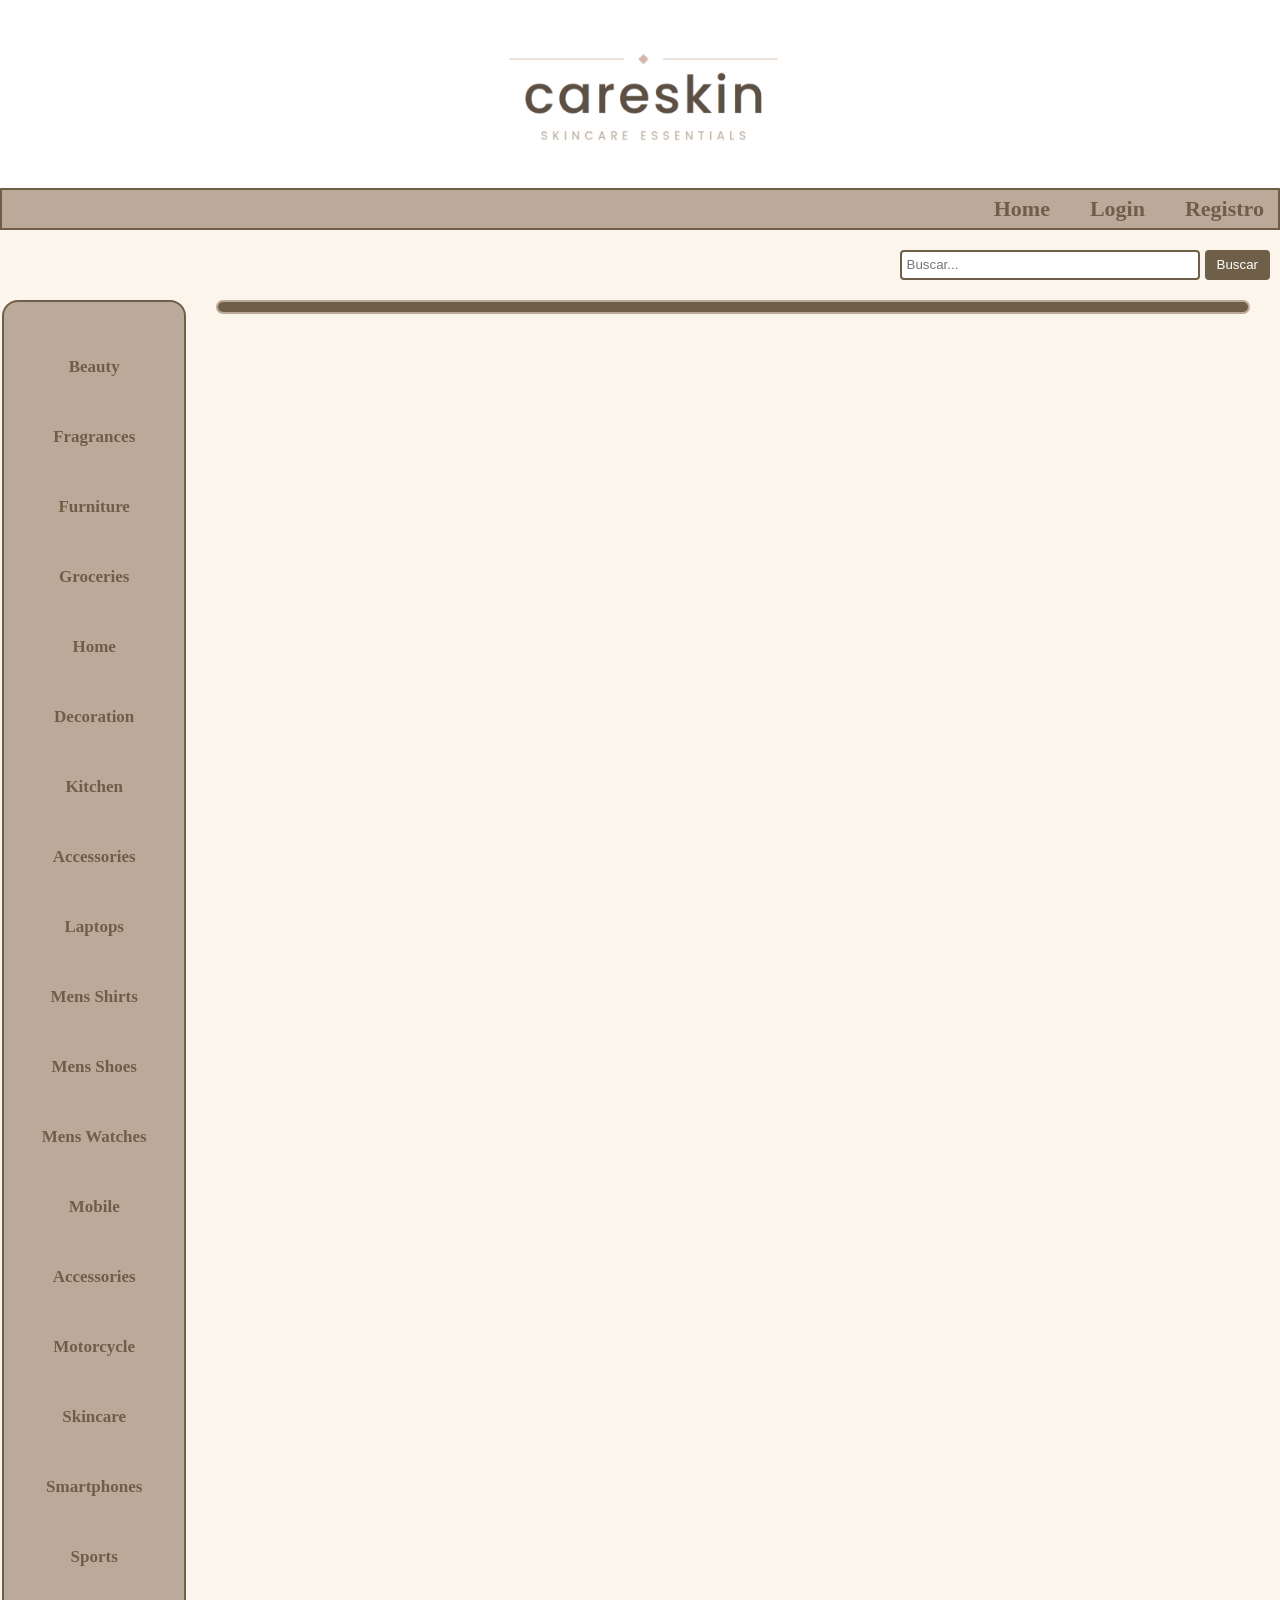
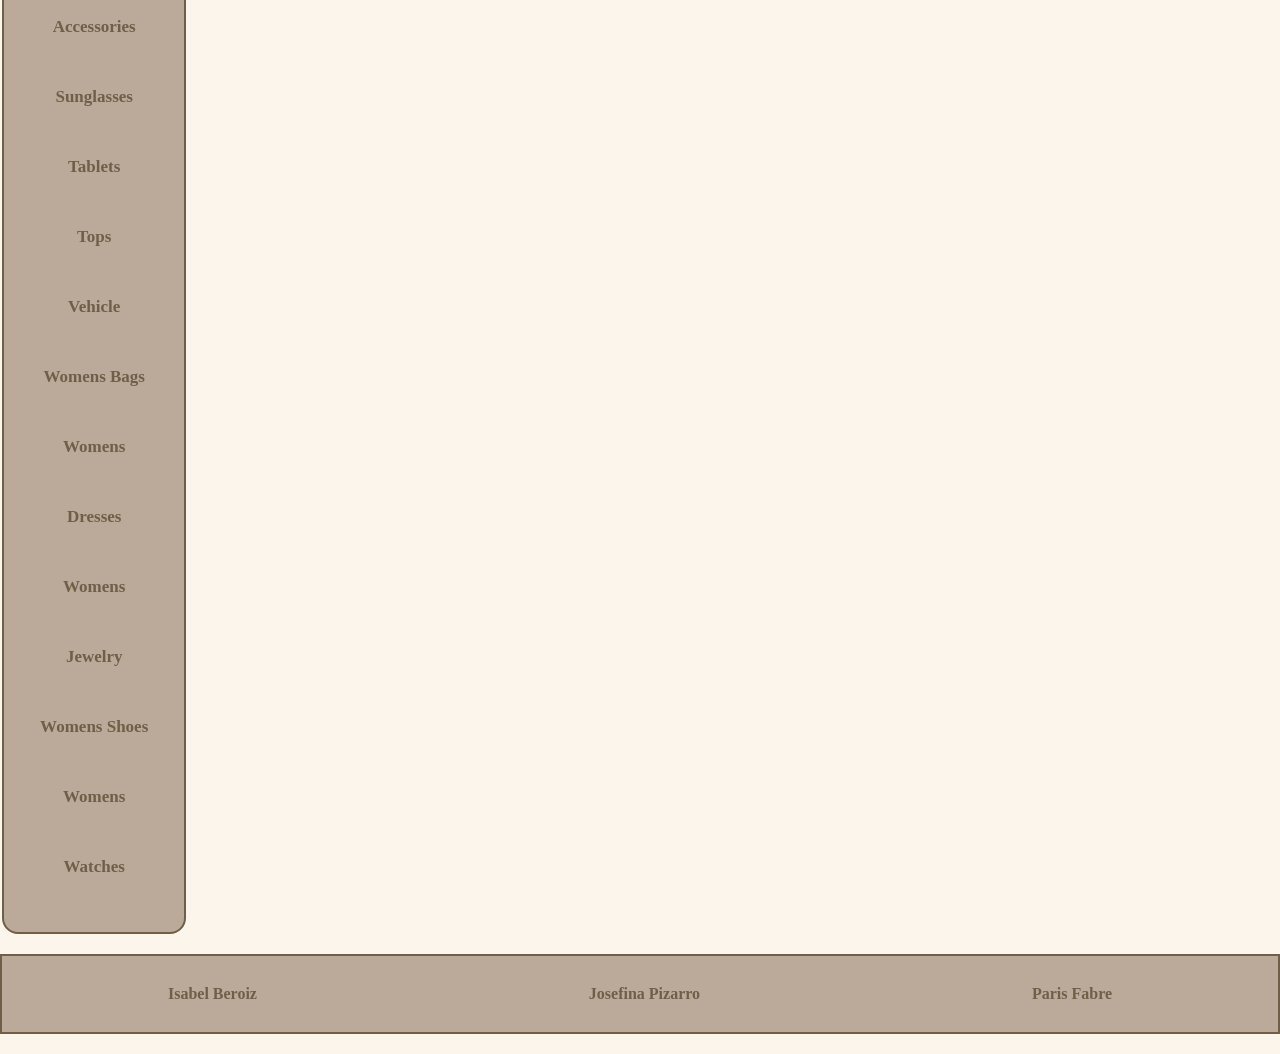
==== commit a8982a31: "pagina de category" ====
--- a/category.html
+++ b/category.html
@@ -58,6 +58,7 @@
         <h2 class="titulo-categoria" id="titulo-categoria"></h2>
         <div class="productos" id="productos"></div>
     </section>
+    </div>
     
     <footer>
         <ul>
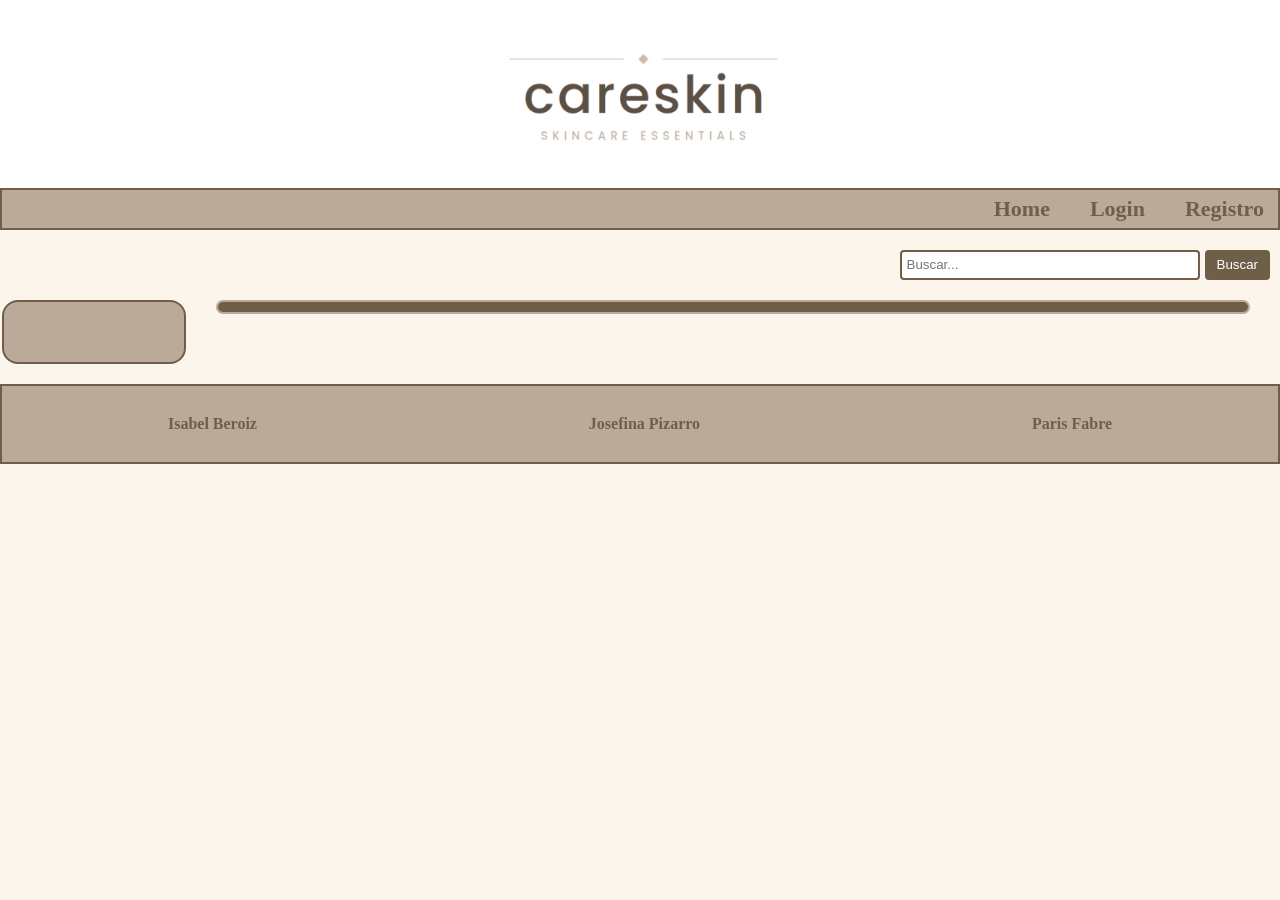
==== commit 6bb95a40: "modfique todos los html" ====
--- a/category.html
+++ b/category.html
@@ -26,34 +26,9 @@
             </form>
     </header>
     <div class="layout">
-    <nav class="vertical">
-        <ul>
-            <li><a href="./category.html">Beauty</a></li>
-            <li><a href="./category.html">Fragrances</a></li>
-            <li><a href="./category.html">Furniture</a></li>
-            <li><a href="./category.html">Groceries</a></li>
-            <li><a href="./category.html">Home Decoration</a></li>
-            <li><a href="./category.html">Kitchen Accessories</a></li>
-            <li><a href="./category.html">Laptops</a></li>
-            <li><a href="./category.html">Mens Shirts</a></li>
-            <li><a href="./category.html">Mens Shoes</a></li>
-            <li><a href="./category.html">Mens Watches</a></li>
-            <li><a href="./category.html">Mobile Accessories</a></li>
-            <li><a href="./category.html">Motorcycle</a></li>
-            <li><a href="./category.html">Skincare</a></li>
-            <li><a href="./category.html">Smartphones</a></li>
-            <li><a href="./category.html">Sports Accessories</a></li>
-            <li><a href="./category.html">Sunglasses</a></li>
-            <li><a href="./category.html">Tablets</a></li>
-            <li><a href="./category.html">Tops</a></li>
-            <li><a href="./category.html">Vehicle</a></li>
-            <li><a href="./category.html">Womens Bags</a></li>
-            <li><a href="./category.html">Womens Dresses</a></li>
-            <li><a href="./category.html">Womens Jewelry</a></li>
-            <li><a href="./category.html">Womens Shoes</a></li>
-            <li><a href="./category.html">Womens Watches</a></li>
-        </ul>
-    </nav>
+     <nav class="vertical">
+            <ul id="lista-categorias"></ul>
+        </nav>   
     <section class="categoria">
         <h2 class="titulo-categoria" id="titulo-categoria"></h2>
         <div class="productos" id="productos"></div>
@@ -67,6 +42,7 @@
             <li>Paris Fabre</li>
         </ul>
     </footer>
+    <script src="./js/saludo.js"></script>
     <script src="./js/category.js"></script>
 </body>
 </html>
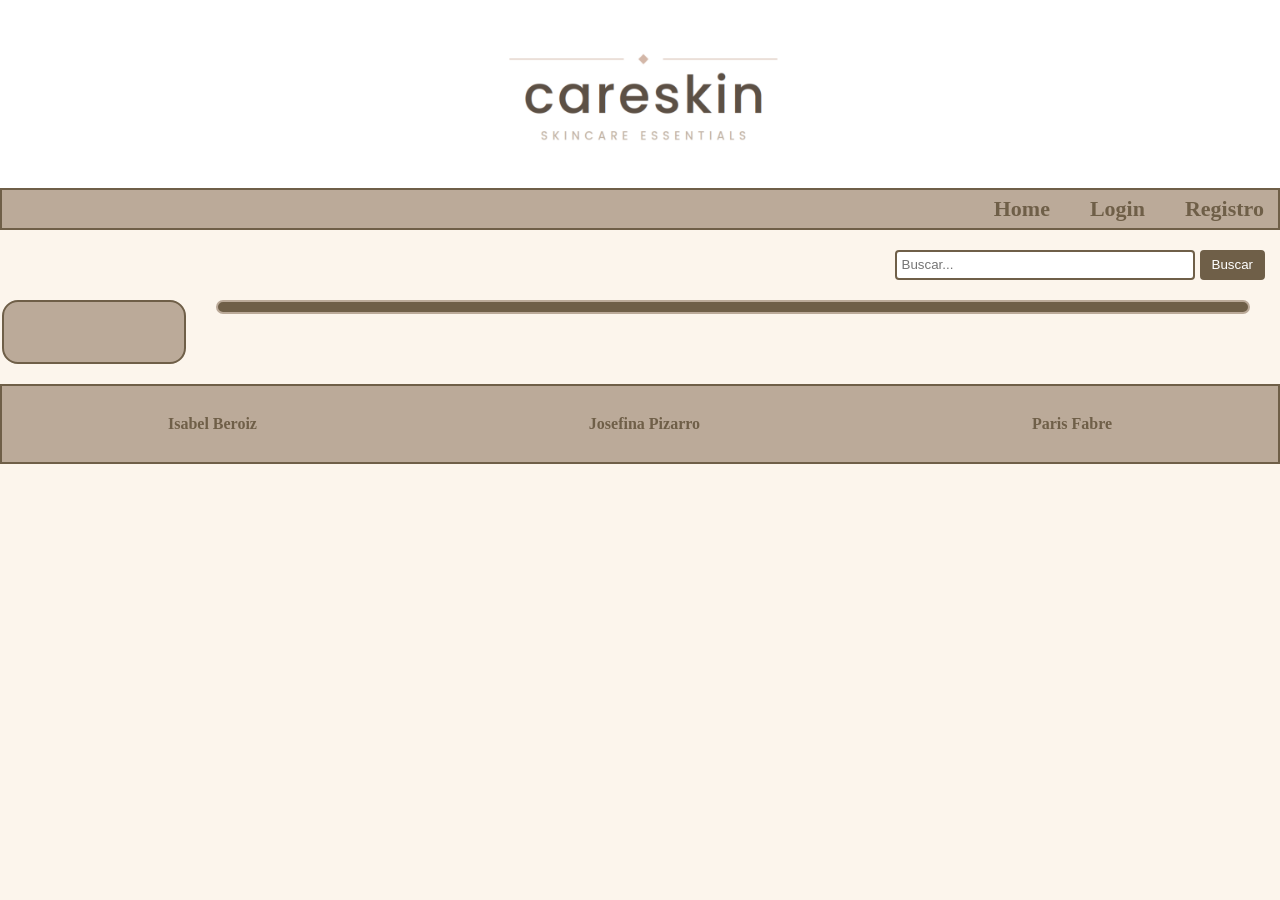
==== commit 45195a68: "unificamos menu de navegacion y header" ====
--- a/category.html
+++ b/category.html
@@ -23,6 +23,7 @@
             <form action="./search-results.html" method="get" class="buscador-form">
                 <input type="text" name="search" placeholder="Buscar..." class="buscador-input">
                 <button type="submit" class="buscador-boton">Buscar</button>
+                <p class="buscador-error"></p>
             </form>
     </header>
     <div class="layout">
--- a/css/styles.css
+++ b/css/styles.css
@@ -506,8 +506,11 @@
     height: auto;
     padding: 10px 0;
 }
-
-}
-
-
-
+.buscador-error {
+    color: red;
+    font-size: 14px;
+}
+}
+
+
+
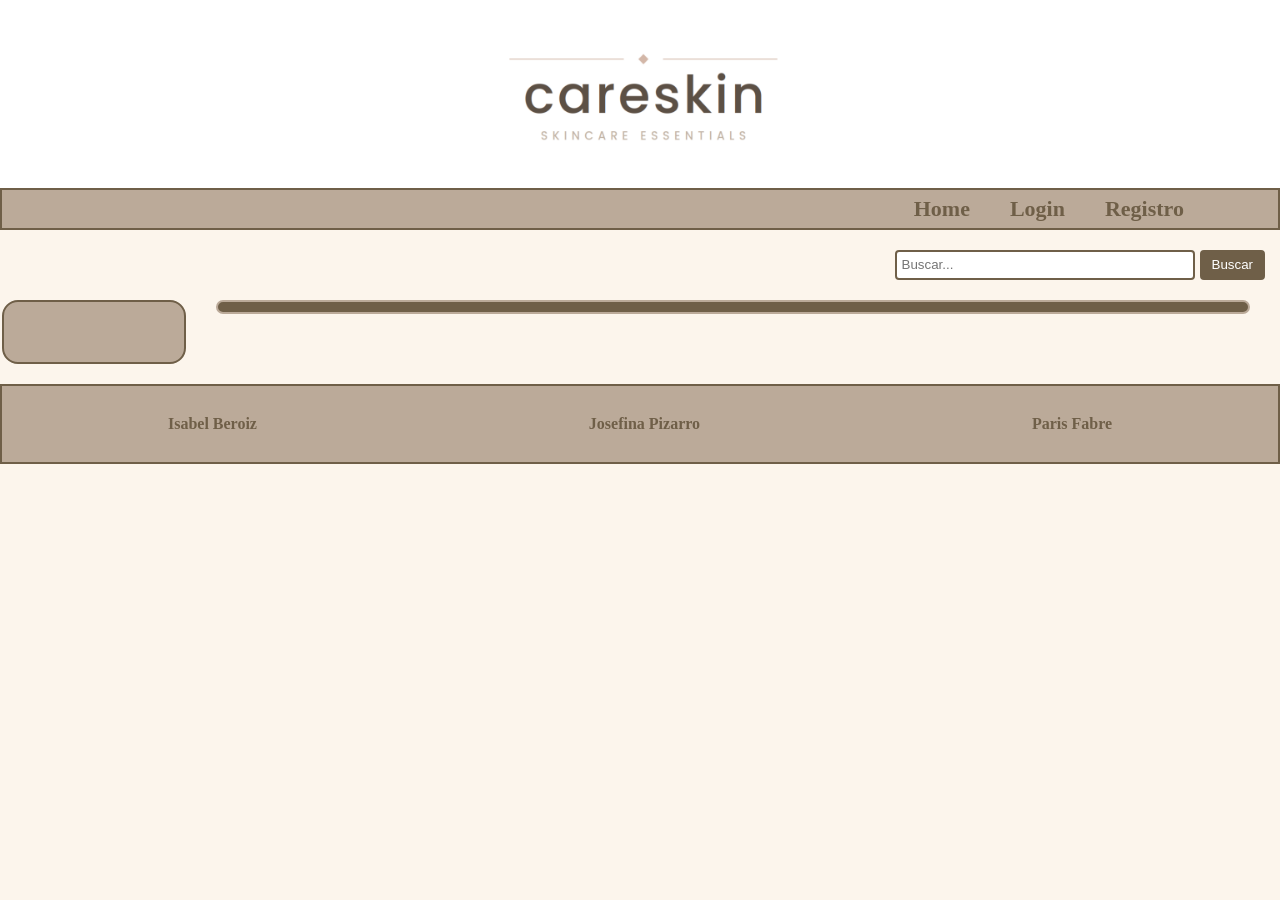
==== commit 6289415e: "saludo.js" ====
--- a/category.html
+++ b/category.html
@@ -16,8 +16,10 @@
         <nav class="horizontal">
             <ul>
                 <li><a href="./index.html">Home</a></li>
-                <li><a href="./login.html">Login</a></li>
-                <li><a href="./register.html">Registro</a></li>
+                <li class="item-login"><a href="./login.html">Login</a></li>
+                <li class="item-registro"><a href="./register.html">Registro</a></li>
+                <li class="item-saludo"></li>
+                <li class="item-logout"></li>
             </ul>
                </nav>
             <form action="./search-results.html" method="get" class="buscador-form">
--- a/css/styles.css
+++ b/css/styles.css
@@ -39,6 +39,12 @@
 }
 
 .horizontal a {
+    font-size: 22px;
+    font-family:Georgia, 'Times New Roman', Times, serif; 
+    color:#6F5F48;     
+    font-weight: bold;
+}
+.horizontal a, .item-saludo {
     font-size: 22px;
     font-family:Georgia, 'Times New Roman', Times, serif; 
     color:#6F5F48;     
